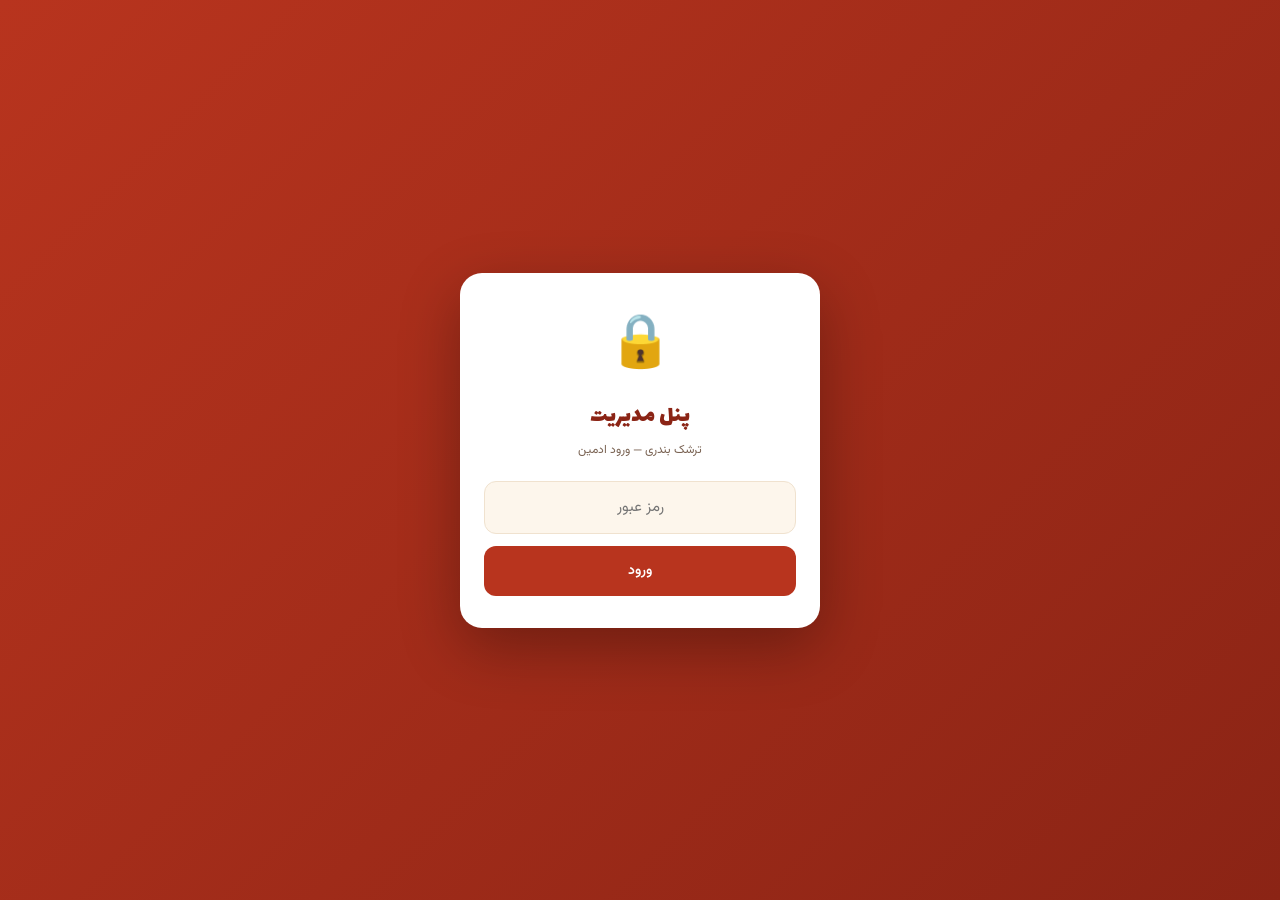
==== admin.html @ e51ca728 "Create admin.html" ====
<!DOCTYPE html>
<html lang="fa" dir="rtl">
<head>
<meta charset="UTF-8">
<meta name="viewport" content="width=device-width,initial-scale=1,viewport-fit=cover">
<meta name="theme-color" content="#b8341e">
<title>پنل مدیریت — ترشک بندری</title>
<link rel="icon" href="icon.svg" type="image/svg+xml">
<link rel="preconnect" href="https://fonts.googleapis.com">
<link rel="preconnect" href="https://fonts.gstatic.com" crossorigin>
<link href="https://fonts.googleapis.com/css2?family=Vazirmatn:wght@300;400;500;600;700;800&family=Lalezar&display=swap" rel="stylesheet">
<style>
*{margin:0;padding:0;box-sizing:border-box;-webkit-tap-highlight-color:transparent}
:root{
  --bg:#fdf6ec;--card:#fff;--primary:#b8341e;--primary-dark:#8b2415;
  --mustard:#e8a33d;--text:#2c1810;--soft:#7a6353;--border:#f0e2cf;
  --success:#4a7c59;--danger:#dc2626;--radius:16px;
}
body{font-family:'Vazirmatn',system-ui,sans-serif;background:var(--bg);color:var(--text);min-height:100dvh;padding-bottom:40px;padding-top:env(safe-area-inset-top);background-image:radial-gradient(circle at 20% 10%,rgba(232,163,61,.08),transparent 40%),radial-gradient(circle at 80% 80%,rgba(184,52,30,.06),transparent 45%)}

/* قفل */
#gate{position:fixed;inset:0;z-index:999;display:flex;align-items:center;justify-content:center;background:linear-gradient(135deg,#b8341e,#8b2415);padding:24px}
.gate-box{background:var(--card);padding:32px 24px;border-radius:22px;width:100%;max-width:360px;text-align:center;box-shadow:0 20px 60px rgba(0,0,0,.3)}
.gate-box .lock{font-size:52px;margin-bottom:12px}
.gate-box h1{font-family:'Lalezar',sans-serif;font-size:24px;color:var(--primary-dark);margin-bottom:6px;font-weight:400}
.gate-box p{font-size:12px;color:var(--soft);margin-bottom:22px}
.gate-box input{width:100%;padding:14px 16px;border:1.5px solid var(--border);border-radius:12px;font-family:inherit;font-size:15px;text-align:center;background:var(--bg);margin-bottom:12px;outline:none}
.gate-box input:focus{border-color:var(--primary)}
.gate-box button{width:100%;padding:14px;background:var(--primary);color:#fff;border:none;border-radius:12px;font-family:inherit;font-size:14px;font-weight:600;cursor:pointer}
.gate-box .err{color:var(--danger);font-size:12px;margin-top:10px;display:none}
.gate-box .err.show{display:block}

/* پنل */
#admin{display:none;max-width:640px;margin:0 auto;padding:16px}
#admin.show{display:block}

.admin-header{display:flex;align-items:center;gap:12px;padding:16px;background:var(--card);border-radius:var(--radius);border:1px solid var(--border);margin-bottom:16px;box-shadow:0 4px 16px rgba(184,52,30,.06)}
.admin-header .logo-icon{width:46px;height:46px;border-radius:13px;display:grid;place-items:center;font-size:24px;background:linear-gradient(135deg,#d44a30,#8b2415);flex-shrink:0}
.admin-header h2{font-family:'Lalezar',sans-serif;font-size:19px;font-weight:400;color:var(--primary-dark);flex:1}
.admin-header .count{font-size:11.5px;color:var(--soft);background:var(--bg);padding:4px 10px;border-radius:99px}

.tabs{display:flex;gap:6px;background:var(--card);padding:5px;border-radius:14px;border:1px solid var(--border);margin-bottom:16px}
.tab-btn{flex:1;padding:10px;background:transparent;border:none;border-radius:10px;font-family:inherit;font-size:13px;font-weight:500;color:var(--soft);cursor:pointer;transition:all .2s}
.tab-btn.active{background:var(--primary);color:#fff;box-shadow:0 4px 12px -2px rgba(184,52,30,.4)}

.tab{display:none}
.tab.active{display:block}

.section{background:var(--card);border:1px solid var(--border);border-radius:var(--radius);padding:18px 16px;margin-bottom:14px;box-shadow:0 4px 16px rgba(184,52,30,.04)}
.section h3{font-family:'Lalezar',sans-serif;font-size:16px;font-weight:400;color:var(--primary-dark);margin-bottom:14px;padding-bottom:10px;border-bottom:1px dashed var(--border);display:flex;align-items:center;gap:8px}

.field{margin-bottom:14px}
.field label{display:block;font-size:12.5px;font-weight:500;color:var(--text);margin-bottom:6px}
.field label .hint{font-size:10.5px;color:var(--soft);font-weight:400;margin-right:4px}
.field input,.field select,.field textarea{width:100%;padding:12px 14px;border:1.5px solid var(--border);border-radius:12px;font-family:inherit;font-size:14px;background:var(--bg);color:var(--text);outline:none;transition:border .2s}
.field input:focus,.field select:focus,.field textarea:focus{border-color:var(--primary);background:#fff}
.field textarea{min-height:80px;resize:vertical;line-height:1.7}
.field .row{display:grid;grid-template-columns:1fr 1fr;gap:10px}
.field .color-row{display:flex;gap:8px;flex-wrap:wrap}
.color-dot{width:38px;height:38px;border-radius:50%;cursor:pointer;border:3px solid transparent;transition:transform .2s;position:relative}
.color-dot:active{transform:scale(.9)}
.color-dot.active{border-color:var(--primary-dark);box-shadow:0 0 0 3px var(--bg),0 0 0 5px var(--primary)}
.emoji-row{display:flex;gap:6px;flex-wrap:wrap}
.emoji-btn{width:42px;height:42px;border-radius:12px;background:var(--bg);border:1.5px solid var(--border);cursor:pointer;font-size:20px;display:grid;place-items:center;transition:all .2s}
.emoji-btn.active{background:var(--primary);border-color:var(--primary);transform:scale(1.05)}
.check-row{display:flex;align-items:center;gap:10px;padding:10px 0}
.check-row input[type=checkbox]{width:20px;height:20px;accent-color:var(--primary);cursor:pointer}
.check-row label{font-size:13px;color:var(--text);cursor:pointer;font-weight:500}

.actions{display:flex;gap:8px;margin-top:6px}
.btn{flex:1;padding:13px;border:none;border-radius:12px;font-family:inherit;font-size:13.5px;font-weight:600;cursor:pointer;transition:transform .15s;display:flex;align-items:center;justify-content:center;gap:6px}
.btn:active{transform:scale(.97)}
.btn-primary{background:var(--primary);color:#fff;box-shadow:0 6px 16px -4px rgba(184,52,30,.5)}
.btn-ghost{background:var(--bg);color:var(--text);border:1.5px solid var(--border)}
.btn-danger{background:#fee2e2;color:var(--danger)}
.btn-success{background:var(--success);color:#fff;box-shadow:0 6px 16px -4px rgba(74,124,89,.5)}

/* پیش‌نمایش */
.preview-card{background:var(--card);border:1px solid var(--border);border-radius:16px;overflow:hidden;max-width:200px;box-shadow:0 4px 16px rgba(184,52,30,.06)}
.preview-img{aspect-ratio:1/1;display:grid;place-items:center;font-size:56px;position:relative}
.preview-body{padding:12px}
.preview-name{font-size:13px;font-weight:600;margin-bottom:3px;white-space:nowrap;overflow:hidden;text-overflow:ellipsis}
.preview-unit{font-size:10.5px;color:var(--soft);margin-bottom:8px}
.preview-price{font-size:14px;font-weight:700;color:var(--primary-dark)}
.preview-old{font-size:10.5px;color:var(--soft);text-decoration:line-through;margin-right:6px}
.preview-badge{position:absolute;top:8px;right:8px;padding:3px 8px;border-radius:99px;font-size:9.5px;font-weight:700;background:var(--mustard);color:var(--primary-dark)}

/* لیست محصولات */
.product-item{display:flex;align-items:center;gap:10px;padding:12px;background:var(--bg);border-radius:14px;margin-bottom:8px;border:1px solid var(--border)}
.product-item .pimg{width:46px;height:46px;border-radius:11px;display:grid;place-items:center;font-size:22px;flex-shrink:0}
.product-item .pinfo{flex:1;min-width:0}
.product-item .pname{font-size:13px;font-weight:600;margin-bottom:2px;white-space:nowrap;overflow:hidden;text-overflow:ellipsis}
.product-item .pprice{font-size:11px;color:var(--soft)}
.product-item .pactions{display:flex;gap:4px;flex-shrink:0}
.pbtn{width:32px;height:32px;border-radius:9px;background:var(--card);border:1px solid var(--border);cursor:pointer;display:grid;place-items:center;color:var(--soft);font-size:14px;transition:all .2s}
.pbtn:active{transform:scale(.9)}
.pbtn.edit:hover{color:var(--primary);border-color:var(--primary)}
.pbtn.del:hover{color:var(--danger);border-color:var(--danger)}

.empty-list{text-align:center;padding:40px 20px;color:var(--soft);font-size:13px}

/* کد نهایی */
.code-output{background:#1e1e2e;color:#a6e3a1;padding:16px;border-radius:14px;font-family:monospace;font-size:11px;line-height:1.6;direction:ltr;text-align:left;overflow-x:auto;white-space:pre;max-height:400px;overflow-y:auto;margin-bottom:12px;-webkit-user-select:text;user-select:text}

/* توست */
.toast{position:fixed;bottom:24px;left:50%;transform:translate(-50%,20px);opacity:0;pointer-events:none;background:var(--primary-dark);color:#fff;padding:12px 22px;border-radius:99px;font-size:13px;box-shadow:0 12px 30px rgba(0,0,0,.25);z-index:1000;transition:all .3s;white-space:nowrap}
.toast.show{opacity:1;transform:translate(-50%,0)}

.instructions{background:#fffbeb;border:1px solid #fde68a;border-radius:12px;padding:14px;margin-bottom:14px}
.instructions h4{font-size:13px;color:#92400e;margin-bottom:8px;font-weight:600}
.instructions ol{font-size:12.5px;color:#78350f;line-height:1.9;padding-right:18px}
.instructions code{background:#fef3c7;padding:2px 6px;border-radius:4px;font-family:monospace;font-size:11.5px;direction:ltr;display:inline-block}
</style>
</head>
<body>

<!-- قفل -->
<div id="gate">
  <div class="gate-box">
    <div class="lock">🔒</div>
    <h1>پنل مدیریت</h1>
    <p>ترشک بندری — ورود ادمین</p>
    <input type="password" id="pw" placeholder="رمز عبور" autocomplete="off">
    <button id="loginBtn">ورود</button>
    <div class="err" id="err">رمز اشتباهه</div>
  </div>
</div>

<!-- پنل -->
<div id="admin">
  <div class="admin-header">
    <div class="logo-icon">🌶️</div>
    <h2>پنل مدیریت</h2>
    <span class="count" id="countLabel">۰ محصول</span>
  </div>

  <div class="tabs">
    <button class="tab-btn active" data-tab="add" id="tabAddBtn">➕ افزودن/ویرایش</button>
    <button class="tab-btn" data-tab="list" id="tabListBtn">📋 لیست محصولات</button>
    <button class="tab-btn" data-tab="export" id="tabExportBtn">💾 دریافت کد</button>
  </div>

  <!-- تب افزودن -->
  <div class="tab active" id="tab-add">
    <div class="section">
      <h3 id="formTitle">🌶️ محصول جدید</h3>

      <div class="field">
        <label>نام محصول *</label>
        <input type="text" id="f_name" placeholder="مثلاً: ترشی بندری">
      </div>

      <div class="field">
        <label>دسته‌بندی *</label>
        <select id="f_category">
          <option value="torshi">🌶️ ترشی</option>
          <option value="khyarshoor">🥒 خیارشور</option>
          <option value="lavashak">🍑 لواشک</option>
        </select>
      </div>

      <div class="field">
        <label>واحد / بسته‌بندی</label>
        <input type="text" id="f_unit" placeholder="مثلاً: ظرف ۵۰۰ گرمی">
      </div>

      <div class="field">
        <label>قیمت (تومان) *</label>
        <input type="number" id="f_price" placeholder="45000" inputmode="numeric">
      </div>

      <div class="field">
        <label>قیمت قبل از تخفیف <span class="hint">(اختیاری)</span></label>
        <input type="number" id="f_oldPrice" placeholder="60000" inputmode="numeric">
      </div>

      <div class="field">
        <label>ایموجی محصول</label>
        <div class="emoji-row" id="emojiRow"></div>
      </div>

      <div class="field">
        <label>رنگ پس‌زمینه</label>
        <div class="color-row" id="colorRow"></div>
      </div>

      <div class="field">
        <label>توضیحات</label>
        <textarea id="f_description" placeholder="توضیح کوتاه درباره محصول..."></textarea>
      </div>

      <div class="field">
        <label>مواد اولیه</label>
        <input type="text" id="f_ingredients" placeholder="مثلاً: سیر، فلفل، ادویه بندری">
      </div>

      <div class="check-row">
        <input type="checkbox" id="f_featured">
        <label for="f_featured">⭐ پیشنهاد ویژه (نمایش بج)</label>
      </div>

      <div class="check-row">
        <input type="checkbox" id="f_inStock" checked>
        <label for="f_inStock">✅ موجود در انبار</label>
      </div>

      <div class="field">
        <label>پیش‌نمایش کارت</label>
        <div class="preview-card" id="previewCard"></div>
      </div>

      <div class="actions">
        <button class="btn btn-ghost" id="resetFormBtn">🔄 پاک کردن فرم</button>
        <button class="btn btn-primary" id="saveBtn">💾 ذخیره محصول</button>
      </div>
    </div>
  </div>

  <!-- تب لیست -->
  <div class="tab" id="tab-list">
    <div class="section">
      <h3>📋 محصولات فعلی</h3>
      <div id="productList"></div>
    </div>
  </div>

  <!-- تب خروجی -->
  <div class="tab" id="tab-export">
    <div class="section">
      <h3>💾 دریافت کد نهایی</h3>

      <div class="instructions">
        <h4>📖 چطور کد رو توی گیت‌هاب بذارم؟</h4>
        <ol>
          <li>دکمه <strong>تولید کد</strong> رو بزن</li>
          <li>دکمه <strong>کپی</strong> رو بزن</li>
          <li>برو به گیت‌هاب → فایل <code>products.js</code></li>
          <li>روی آیکون <strong>مداد</strong> (Edit) بزن</li>
          <li>همه متن قبلی رو پاک کن</li>
          <li>متن کپی‌شده رو پیست کن</li>
          <li>پایین صفحه <strong>Commit changes</strong> بزن</li>
        </ol>
      </div>

      <div class="actions" style="margin-bottom:12px">
        <button class="btn btn-success" id="generateBtn">⚡ تولید کد</button>
        <button class="btn btn-primary" id="copyBtn" style="display:none">📋 کپی</button>
      </div>

      <div id="codeWrap" style="display:none">
        <div class="code-output" id="codeOutput"></div>
      </div>
    </div>
  </div>
</div>

<div class="toast" id="toast"></div>

<script>
/* ═══════════════════════════════════════════
   رمز عبور — اینجا عوض کن
   ═══════════════════════════════════════════ */
const ADMIN_PASSWORD = 'torshak1403';

/* ═══════════════════════════════════════════ */
const EMOJIS = ['🌶️','🥒','🍑','🍆','🧄','🥗','🟢','🔴','🫙','🍽️','🌰','🍒','🧅','🥕','🍋','🫐'];
const COLORS = ['#b8341e','#c0392b','#4a7c59','#7ba05b','#6b3a6b','#d4a574','#8b2415','#e8a33d','#6b8e23','#a0522d'];

let products = [];
let editingIndex = -1;
let selectedEmoji = '🌶️';
let selectedColor = '#b8341e';

const $ = id => document.getElementById(id);
const fa = n => n.toString().replace(/\d/g, d => '۰۱۲۳۴۵۶۷۸۹'[d]);
const formatPrice = n => fa(Number(n).toLocaleString('en-US'));

/* ═══ قفل ═══ */
$('loginBtn').addEventListener('click', tryLogin);
$('pw').addEventListener('keypress', e => { if (e.key === 'Enter') tryLogin(); });

function tryLogin(){
  if ($('pw').value === ADMIN_PASSWORD){
    $('gate').style.display = 'none';
    $('admin').classList.add('show');
    init();
  } else {
    $('err').classList.add('show');
    $('pw').value = '';
    setTimeout(() => $('err').classList.remove('show'), 2000);
  }
}

/* ═══ راه‌اندازی ═══ */
function init(){
  // لود محصولات از products.js
  if (typeof PRODUCTS !== 'undefined'){
    products = JSON.parse(JSON.stringify(PRODUCTS));
  }

  renderEmojis();
  renderColors();
  renderPreview();
  renderProductList();
  updateCount();
  bindEvents();
}

/* ═══ تب‌ها ═══ */
function bindEvents(){
  document.querySelectorAll('.tab-btn').forEach(btn => {
    btn.addEventListener('click', () => {
      document.querySelectorAll('.tab-btn').forEach(b => b.classList.remove('active'));
      document.querySelectorAll('.tab').forEach(t => t.classList.remove('active'));
      btn.classList.add('active');
      $('tab-' + btn.dataset.tab).classList.add('active');
    });
  });

  ['f_name','f_unit','f_price','f_oldPrice','f_description'].forEach(id => {
    $(id).addEventListener('input', renderPreview);
  });

  $('f_featured').addEventListener('change', renderPreview);
  $('f_inStock').addEventListener('change', renderPreview);

  $('saveBtn').addEventListener('click', saveProduct);
  $('resetFormBtn').addEventListener('click', resetForm);
  $('generateBtn').addEventListener('click', generateCode);
  $('copyBtn').addEventListener('click', copyCode);
}

/* ═══ ایموجی و رنگ ═══ */
function renderEmojis(){
  const row = $('emojiRow');
  row.innerHTML = '';
  EMOJIS.forEach(e => {
    const btn = document.createElement('button');
    btn.className = 'emoji-btn' + (e === selectedEmoji ? ' active' : '');
    btn.textContent = e;
    btn.addEventListener('click', () => {
      selectedEmoji = e;
      document.querySelectorAll('.emoji-btn').forEach(x => x.classList.remove('active'));
      btn.classList.add('active');
      renderPreview();
    });
    row.appendChild(btn);
  });
}

function renderColors(){
  const row = $('colorRow');
  row.innerHTML = '';
  COLORS.forEach(c => {
    const dot = document.createElement('div');
    dot.className = 'color-dot' + (c === selectedColor ? ' active' : '');
    dot.style.background = c;
    dot.addEventListener('click', () => {
      selectedColor = c;
      document.querySelectorAll('.color-dot').forEach(x => x.classList.remove('active'));
      dot.classList.add('active');
      renderPreview();
    });
    row.appendChild(dot);
  });
}

/* ═══ پیش‌نمایش ═══ */
function renderPreview(){
  const name = $('f_name').value || 'نام محصول';
  const unit = $('f_unit').value || 'واحد';
  const price = $('f_price').value || '0';
  const oldPrice = $('f_oldPrice').value;
  const featured = $('f_featured').checked;
  const inStock = $('f_inStock').checked;

  const hasDiscount = oldPrice && Number(oldPrice) > Number(price);

  $('previewCard').innerHTML = `
    <div class="preview-img" style="background:linear-gradient(135deg, ${selectedColor}22, ${selectedColor}44)">
      <span>${selectedEmoji}</span>
      ${featured ? '<span class="preview-badge">ویژه</span>' : ''}
      ${!inStock ? '<span class="preview-badge" style="background:#6b6b6b;color:#fff">ناموجود</span>' : ''}
    </div>
    <div class="preview-body">
      <div class="preview-name">${name}</div>
      <div class="preview-unit">${unit}</div>
      <div>
        ${hasDiscount ? `<span class="preview-old">${formatPrice(oldPrice)}</span>` : ''}
        <span class="preview-price">${formatPrice(price)} تومان</span>
      </div>
    </div>
  `;
}

/* ═══ ذخیره محصول ═══ */
function saveProduct(){
  const name = $('f_name').value.trim();
  const price = Number($('f_price').value);

  if (!name){ toast('❌ نام محصول رو وارد کن'); return; }
  if (!price || price <= 0){ toast('❌ قیمت رو وارد کن'); return; }

  const oldPriceVal = $('f_oldPrice').value ? Number($('f_oldPrice').value) : null;

  const product = {
    id: editingIndex >= 0 ? products[editingIndex].id : generateId(name),
    name: name,
    category: $('f_category').value,
    price: price,
    oldPrice: oldPriceVal && oldPriceVal > price ? oldPriceVal : null,
    unit: $('f_unit').value.trim() || '—',
    emoji: selectedEmoji,
    color: selectedColor,
    description: $('f_description').value.trim() || '',
    ingredients: $('f_ingredients').value.trim() || '',
    featured: $('f_featured').checked,
    inStock: $('f_inStock').checked
  };

  if (editingIndex >= 0){
    products[editingIndex] = product;
    toast('✅ محصول ویرایش شد');
    editingIndex = -1;
    $('formTitle').textContent = '🌶️ محصول جدید';
  } else {
    products.push(product);
    toast('✅ محصول اضافه شد');
  }

  resetForm();
  renderProductList();
  updateCount();

  // سوییچ به تب لیست
  setTimeout(() => $('tabListBtn').click(), 400);
}

function generateId(name){
  return 'p_' + name.toLowerCase()
    .replace(/[^a-z0-9آ-ی]/g, '_')
    .replace(/_+/g, '_')
    .substring(0, 20) + '_' + Math.random().toString(36).substring(2, 6);
}

/* ═══ پاک کردن فرم ═══ */
function resetForm(){
  $('f_name').value = '';
  $('f_unit').value = '';
  $('f_price').value = '';
  $('f_oldPrice').value = '';
  $('f_description').value = '';
  $('f_ingredients').value = '';
  $('f_featured').checked = false;
  $('f_inStock').checked = true;
  $('f_category').selectedIndex = 0;
  selectedEmoji = '🌶️';
  selectedColor = '#b8341e';
  renderEmojis();
  renderColors();
  editingIndex = -1;
  $('formTitle').textContent = '🌶️ محصول جدید';
  renderPreview();
}

/* ═══ لیست محصولات ═══ */
function renderProductList(){
  const wrap = $('productList');

  if (!products.length){
    wrap.innerHTML = '<div class="empty-list">هنوز محصولی اضافه نکردی 🌶️</div>';
    return;
  }

  wrap.innerHTML = '';
  products.forEach((p, i) => {
    const item = document.createElement('div');
    item.className = 'product-item';
    item.innerHTML = `
      <div class="pimg" style="background:linear-gradient(135deg,${p.color}22,${p.color}44)">${p.emoji || '🫙'}</div>
      <div class="pinfo">
        <div class="pname">${p.name}</div>
        <div class="pprice">${formatPrice(p.price)} تومان ${!p.inStock ? '• ناموجود' : ''}</div>
      </div>
      <div class="pactions">
        <button class="pbtn" data-act="up" ${i === 0 ? 'disabled style="opacity:.3"' : ''}>↑</button>
        <button class="pbtn" data-act="down" ${i === products.length - 1 ? 'disabled style="opacity:.3"' : ''}>↓</button>
        <button class="pbtn edit" data-act="edit">✏️</button>
        <button class="pbtn del" data-act="del">🗑️</button>
      </div>
    `;

    item.querySelector('[data-act="up"]').addEventListener('click', () => {
      if (i > 0){
        [products[i-1], products[i]] = [products[i], products[i-1]];
        renderProductList();
      }
    });
    item.querySelector('[data-act="down"]').addEventListener('click', () => {
      if (i < products.length - 1){
        [products[i], products[i+1]] = [products[i+1], products[i]];
        renderProductList();
      }
    });
    item.querySelector('[data-act="edit"]').addEventListener('click', () => editProduct(i));
    item.querySelector('[data-act="del"]').addEventListener('click', () => {
      if (confirm(`«${p.name}» حذف بشه؟`)){
        products.splice(i, 1);
        renderProductList();
        updateCount();
        toast('🗑️ حذف شد');
      }
    });

    wrap.appendChild(item);
  });
}

/* ═══ ویرایش ═══ */
function editProduct(i){
  const p = products[i];
  editingIndex = i;

  $('f_name').value = p.name;
  $('f_category').value = p.category;
  $('f_unit').value = p.unit || '';
  $('f_price').value = p.price;
  $('f_oldPrice').value = p.oldPrice || '';
  $('f_description').value = p.description || '';
  $('f_ingredients').value = p.ingredients || '';
  $('f_featured').checked = p.featured || false;
  $('f_inStock').checked = p.inStock !== false;

  selectedEmoji = p.emoji || '🌶️';
  selectedColor = p.color || '#b8341e';
  renderEmojis();
  renderColors();
  renderPreview();

  $('formTitle').textContent = '✏️ ویرایش: ' + p.name;
  $('tabAddBtn').click();
  window.scrollTo({top: 0, behavior: 'smooth'});
}

/* ═══ تعداد ═══ */
function updateCount(){
  $('countLabel').textContent = fa(products.length) + ' محصول';
}

/* ═══ تولید کد ═══ */
function generateCode(){
  let code = '';
  code += '/* ═══════════════════════════════════════════\n';
  code += '   اطلاعات فروشگاه\n';
  code += '   ═══════════════════════════════════════════ */\n\n';
  code += 'const SHOP = {\n';
  code += `  name: '${SHOP.name}',\n`;
  code += `  tagline: '${SHOP.tagline}',\n`;
  code += `  whatsapp: '${SHOP.whatsapp}',\n`;
  code += `  instagram: '${SHOP.instagram}',\n`;
  code += `  address: '${SHOP.address}',\n`;
  code += '};\n\n';

  code += 'const CATEGORIES = [\n';
  CATEGORIES.forEach(c => {
    code += `  { id: '${c.id}', name: '${c.name}', emoji: '${c.emoji}' },\n`;
  });
  code += '];\n\n';

  code += 'const PRODUCTS = [\n';
  products.forEach(p => {
    code += '  {\n';
    code += `    id: '${p.id}',\n`;
    code += `    name: '${p.name}',\n`;
    code += `    category: '${p.category}',\n`;
    code += `    price: ${p.price},\n`;
    if (p.oldPrice) code += `    oldPrice: ${p.oldPrice},\n`;
    code += `    unit: '${p.unit}',\n`;
    code += `    emoji: '${p.emoji}',\n`;
    code += `    color: '${p.color}',\n`;
    code += `    description: '${p.description.replace(/'/g, "\\'")}',\n`;
    code += `    ingredients: '${p.ingredients.replace(/'/g, "\\'")}',\n`;
    code += `    featured: ${p.featured},\n`;
    code += `    inStock: ${p.inStock},\n`;
    code += '  },\n';
  });
  code += '];\n';

  $('codeOutput').textContent = code;
  $('codeWrap').style.display = 'block';
  $('copyBtn').style.display = 'flex';
  toast('✅ کد آماده شد');
}

/* ═══ کپی ═══ */
function copyCode(){
  const text = $('codeOutput').textContent;
  navigator.clipboard.writeText(text).then(() => {
    toast('📋 کپی شد!');
  }).catch(() => {
    // فالبک: انتخاب متن
    const range = document.createRange();
    range.selectNode($('codeOutput'));
    window.getSelection().removeAllRanges();
    window.getSelection().addRange(range);
    toast('متن انتخاب شد — Ctrl+C بزن');
  });
}

/* ═══ توست ═══ */
let toastTimer;
function toast(text){
  const t = $('toast');
  t.textContent = text;
  t.classList.remove('show');
  requestAnimationFrame(() => {
    requestAnimationFrame(() => {
      t.classList.add('show');
      clearTimeout(toastTimer);
      toastTimer = setTimeout(() => t.classList.remove('show'), 2200);
    });
  });
}
</script>
<script src="products.js"></script>
</body>
</html>
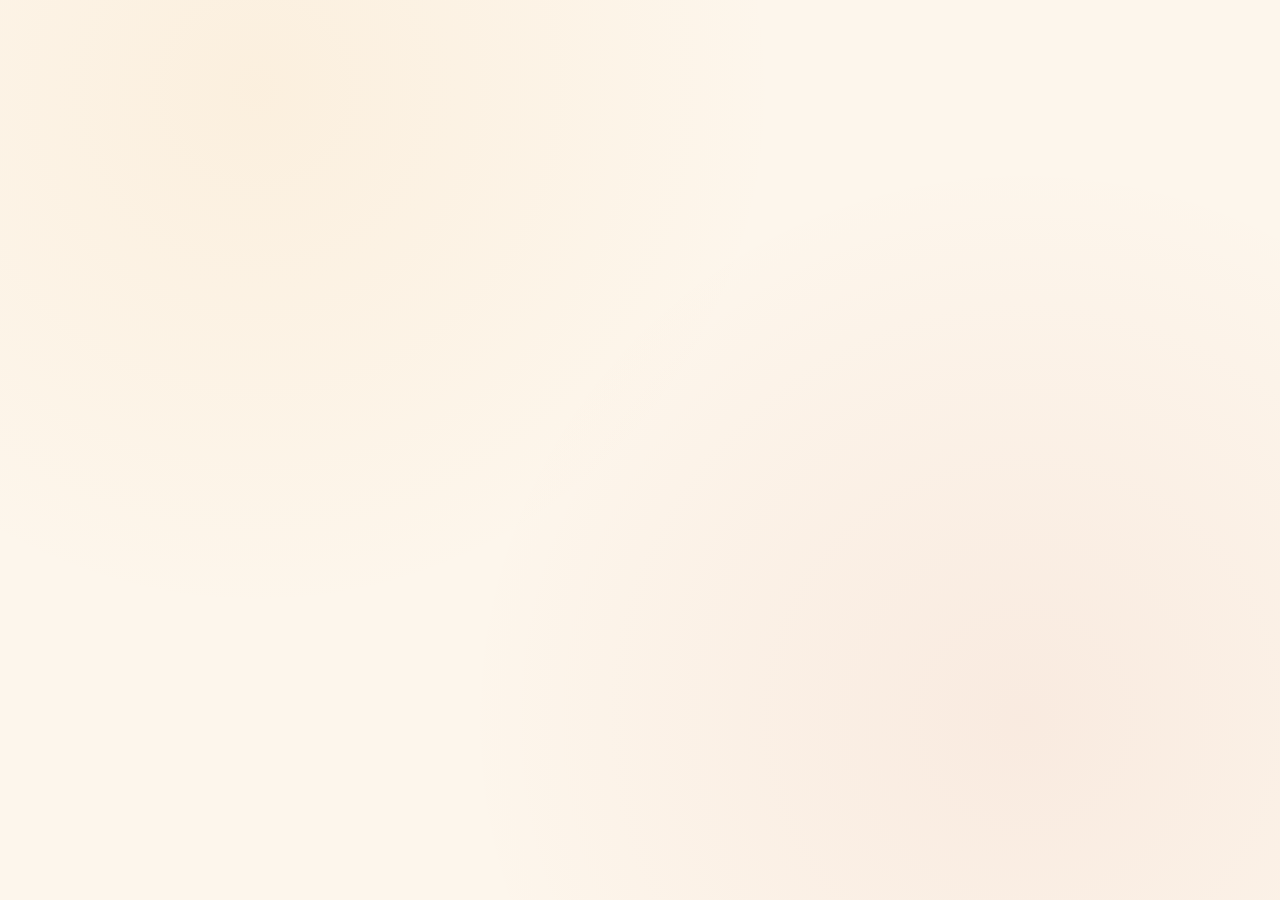
==== commit b05accc1: "Update admin.html" ====
--- a/admin.html
+++ b/admin.html
@@ -3,6 +3,7 @@
 <head>
 <meta charset="UTF-8">
 <meta name="viewport" content="width=device-width,initial-scale=1,viewport-fit=cover">
+<meta name="robots" content="noindex,nofollow">
 <meta name="theme-color" content="#b8341e">
 <title>پنل مدیریت — ترشک بندری</title>
 <link rel="icon" href="icon.svg" type="image/svg+xml">
@@ -14,614 +15,18 @@
 :root{
   --bg:#fdf6ec;--card:#fff;--primary:#b8341e;--primary-dark:#8b2415;
   --mustard:#e8a33d;--text:#2c1810;--soft:#7a6353;--border:#f0e2cf;
-  --success:#4a7c59;--danger:#dc2626;--radius:16px;
+  --success:#4a7c59;--danger:#dc2626;
 }
 body{font-family:'Vazirmatn',system-ui,sans-serif;background:var(--bg);color:var(--text);min-height:100dvh;padding-bottom:40px;padding-top:env(safe-area-inset-top);background-image:radial-gradient(circle at 20% 10%,rgba(232,163,61,.08),transparent 40%),radial-gradient(circle at 80% 80%,rgba(184,52,30,.06),transparent 45%)}
 
-/* قفل */
-#gate{position:fixed;inset:0;z-index:999;display:flex;align-items:center;justify-content:center;background:linear-gradient(135deg,#b8341e,#8b2415);padding:24px}
-.gate-box{background:var(--card);padding:32px 24px;border-radius:22px;width:100%;max-width:360px;text-align:center;box-shadow:0 20px 60px rgba(0,0,0,.3)}
-.gate-box .lock{font-size:52px;margin-bottom:12px}
+/* اتصال */
+#gate{position:fixed;inset:0;z-index:999;display:flex;align-items:center;justify-content:center;background:linear-gradient(135deg,#b8341e,#8b2415);padding:24px;overflow-y:auto}
+.gate-box{background:var(--card);padding:28px 22px;border-radius:22px;width:100%;max-width:380px;text-align:center;box-shadow:0 20px 60px rgba(0,0,0,.3);margin:auto}
+.gate-box .lock{font-size:46px;margin-bottom:8px}
 .gate-box h1{font-family:'Lalezar',sans-serif;font-size:24px;color:var(--primary-dark);margin-bottom:6px;font-weight:400}
-.gate-box p{font-size:12px;color:var(--soft);margin-bottom:22px}
-.gate-box input{width:100%;padding:14px 16px;border:1.5px solid var(--border);border-radius:12px;font-family:inherit;font-size:15px;text-align:center;background:var(--bg);margin-bottom:12px;outline:none}
+.gate-box p{font-size:12px;color:var(--soft);margin-bottom:18px;line-height:1.8}
+.gate-box .field{text-align:right;margin-bottom:12px}
+.gate-box .field label{display:block;font-size:12px;font-weight:500;margin-bottom:5px}
+.gate-box input[type=text],.gate-box input[type=password]{width:100%;padding:13px 14px;border:1.5px solid var(--border);border-radius:12px;font-family:inherit;font-size:14px;background:var(--bg);outline:none}
+.gate-box input[dir=ltr]{text-align:left}
 .gate-box input:focus{border-color:var(--primary)}
-.gate-box button{width:100%;padding:14px;background:var(--primary);color:#fff;border:none;border-radius:12px;font-family:inherit;font-size:14px;font-weight:600;cursor:pointer}
-.gate-box .err{color:var(--danger);font-size:12px;margin-top:10px;display:none}
-.gate-box .err.show{display:block}
-
-/* پنل */
-#admin{display:none;max-width:640px;margin:0 auto;padding:16px}
-#admin.show{display:block}
-
-.admin-header{display:flex;align-items:center;gap:12px;padding:16px;background:var(--card);border-radius:var(--radius);border:1px solid var(--border);margin-bottom:16px;box-shadow:0 4px 16px rgba(184,52,30,.06)}
-.admin-header .logo-icon{width:46px;height:46px;border-radius:13px;display:grid;place-items:center;font-size:24px;background:linear-gradient(135deg,#d44a30,#8b2415);flex-shrink:0}
-.admin-header h2{font-family:'Lalezar',sans-serif;font-size:19px;font-weight:400;color:var(--primary-dark);flex:1}
-.admin-header .count{font-size:11.5px;color:var(--soft);background:var(--bg);padding:4px 10px;border-radius:99px}
-
-.tabs{display:flex;gap:6px;background:var(--card);padding:5px;border-radius:14px;border:1px solid var(--border);margin-bottom:16px}
-.tab-btn{flex:1;padding:10px;background:transparent;border:none;border-radius:10px;font-family:inherit;font-size:13px;font-weight:500;color:var(--soft);cursor:pointer;transition:all .2s}
-.tab-btn.active{background:var(--primary);color:#fff;box-shadow:0 4px 12px -2px rgba(184,52,30,.4)}
-
-.tab{display:none}
-.tab.active{display:block}
-
-.section{background:var(--card);border:1px solid var(--border);border-radius:var(--radius);padding:18px 16px;margin-bottom:14px;box-shadow:0 4px 16px rgba(184,52,30,.04)}
-.section h3{font-family:'Lalezar',sans-serif;font-size:16px;font-weight:400;color:var(--primary-dark);margin-bottom:14px;padding-bottom:10px;border-bottom:1px dashed var(--border);display:flex;align-items:center;gap:8px}
-
-.field{margin-bottom:14px}
-.field label{display:block;font-size:12.5px;font-weight:500;color:var(--text);margin-bottom:6px}
-.field label .hint{font-size:10.5px;color:var(--soft);font-weight:400;margin-right:4px}
-.field input,.field select,.field textarea{width:100%;padding:12px 14px;border:1.5px solid var(--border);border-radius:12px;font-family:inherit;font-size:14px;background:var(--bg);color:var(--text);outline:none;transition:border .2s}
-.field input:focus,.field select:focus,.field textarea:focus{border-color:var(--primary);background:#fff}
-.field textarea{min-height:80px;resize:vertical;line-height:1.7}
-.field .row{display:grid;grid-template-columns:1fr 1fr;gap:10px}
-.field .color-row{display:flex;gap:8px;flex-wrap:wrap}
-.color-dot{width:38px;height:38px;border-radius:50%;cursor:pointer;border:3px solid transparent;transition:transform .2s;position:relative}
-.color-dot:active{transform:scale(.9)}
-.color-dot.active{border-color:var(--primary-dark);box-shadow:0 0 0 3px var(--bg),0 0 0 5px var(--primary)}
-.emoji-row{display:flex;gap:6px;flex-wrap:wrap}
-.emoji-btn{width:42px;height:42px;border-radius:12px;background:var(--bg);border:1.5px solid var(--border);cursor:pointer;font-size:20px;display:grid;place-items:center;transition:all .2s}
-.emoji-btn.active{background:var(--primary);border-color:var(--primary);transform:scale(1.05)}
-.check-row{display:flex;align-items:center;gap:10px;padding:10px 0}
-.check-row input[type=checkbox]{width:20px;height:20px;accent-color:var(--primary);cursor:pointer}
-.check-row label{font-size:13px;color:var(--text);cursor:pointer;font-weight:500}
-
-.actions{display:flex;gap:8px;margin-top:6px}
-.btn{flex:1;padding:13px;border:none;border-radius:12px;font-family:inherit;font-size:13.5px;font-weight:600;cursor:pointer;transition:transform .15s;display:flex;align-items:center;justify-content:center;gap:6px}
-.btn:active{transform:scale(.97)}
-.btn-primary{background:var(--primary);color:#fff;box-shadow:0 6px 16px -4px rgba(184,52,30,.5)}
-.btn-ghost{background:var(--bg);color:var(--text);border:1.5px solid var(--border)}
-.btn-danger{background:#fee2e2;color:var(--danger)}
-.btn-success{background:var(--success);color:#fff;box-shadow:0 6px 16px -4px rgba(74,124,89,.5)}
-
-/* پیش‌نمایش */
-.preview-card{background:var(--card);border:1px solid var(--border);border-radius:16px;overflow:hidden;max-width:200px;box-shadow:0 4px 16px rgba(184,52,30,.06)}
-.preview-img{aspect-ratio:1/1;display:grid;place-items:center;font-size:56px;position:relative}
-.preview-body{padding:12px}
-.preview-name{font-size:13px;font-weight:600;margin-bottom:3px;white-space:nowrap;overflow:hidden;text-overflow:ellipsis}
-.preview-unit{font-size:10.5px;color:var(--soft);margin-bottom:8px}
-.preview-price{font-size:14px;font-weight:700;color:var(--primary-dark)}
-.preview-old{font-size:10.5px;color:var(--soft);text-decoration:line-through;margin-right:6px}
-.preview-badge{position:absolute;top:8px;right:8px;padding:3px 8px;border-radius:99px;font-size:9.5px;font-weight:700;background:var(--mustard);color:var(--primary-dark)}
-
-/* لیست محصولات */
-.product-item{display:flex;align-items:center;gap:10px;padding:12px;background:var(--bg);border-radius:14px;margin-bottom:8px;border:1px solid var(--border)}
-.product-item .pimg{width:46px;height:46px;border-radius:11px;display:grid;place-items:center;font-size:22px;flex-shrink:0}
-.product-item .pinfo{flex:1;min-width:0}
-.product-item .pname{font-size:13px;font-weight:600;margin-bottom:2px;white-space:nowrap;overflow:hidden;text-overflow:ellipsis}
-.product-item .pprice{font-size:11px;color:var(--soft)}
-.product-item .pactions{display:flex;gap:4px;flex-shrink:0}
-.pbtn{width:32px;height:32px;border-radius:9px;background:var(--card);border:1px solid var(--border);cursor:pointer;display:grid;place-items:center;color:var(--soft);font-size:14px;transition:all .2s}
-.pbtn:active{transform:scale(.9)}
-.pbtn.edit:hover{color:var(--primary);border-color:var(--primary)}
-.pbtn.del:hover{color:var(--danger);border-color:var(--danger)}
-
-.empty-list{text-align:center;padding:40px 20px;color:var(--soft);font-size:13px}
-
-/* کد نهایی */
-.code-output{background:#1e1e2e;color:#a6e3a1;padding:16px;border-radius:14px;font-family:monospace;font-size:11px;line-height:1.6;direction:ltr;text-align:left;overflow-x:auto;white-space:pre;max-height:400px;overflow-y:auto;margin-bottom:12px;-webkit-user-select:text;user-select:text}
-
-/* توست */
-.toast{position:fixed;bottom:24px;left:50%;transform:translate(-50%,20px);opacity:0;pointer-events:none;background:var(--primary-dark);color:#fff;padding:12px 22px;border-radius:99px;font-size:13px;box-shadow:0 12px 30px rgba(0,0,0,.25);z-index:1000;transition:all .3s;white-space:nowrap}
-.toast.show{opacity:1;transform:translate(-50%,0)}
-
-.instructions{background:#fffbeb;border:1px solid #fde68a;border-radius:12px;padding:14px;margin-bottom:14px}
-.instructions h4{font-size:13px;color:#92400e;margin-bottom:8px;font-weight:600}
-.instructions ol{font-size:12.5px;color:#78350f;line-height:1.9;padding-right:18px}
-.instructions code{background:#fef3c7;padding:2px 6px;border-radius:4px;font-family:monospace;font-size:11.5px;direction:ltr;display:inline-block}
-</style>
-</head>
-<body>
-
-<!-- قفل -->
-<div id="gate">
-  <div class="gate-box">
-    <div class="lock">🔒</div>
-    <h1>پنل مدیریت</h1>
-    <p>ترشک بندری — ورود ادمین</p>
-    <input type="password" id="pw" placeholder="رمز عبور" autocomplete="off">
-    <button id="loginBtn">ورود</button>
-    <div class="err" id="err">رمز اشتباهه</div>
-  </div>
-</div>
-
-<!-- پنل -->
-<div id="admin">
-  <div class="admin-header">
-    <div class="logo-icon">🌶️</div>
-    <h2>پنل مدیریت</h2>
-    <span class="count" id="countLabel">۰ محصول</span>
-  </div>
-
-  <div class="tabs">
-    <button class="tab-btn active" data-tab="add" id="tabAddBtn">➕ افزودن/ویرایش</button>
-    <button class="tab-btn" data-tab="list" id="tabListBtn">📋 لیست محصولات</button>
-    <button class="tab-btn" data-tab="export" id="tabExportBtn">💾 دریافت کد</button>
-  </div>
-
-  <!-- تب افزودن -->
-  <div class="tab active" id="tab-add">
-    <div class="section">
-      <h3 id="formTitle">🌶️ محصول جدید</h3>
-
-      <div class="field">
-        <label>نام محصول *</label>
-        <input type="text" id="f_name" placeholder="مثلاً: ترشی بندری">
-      </div>
-
-      <div class="field">
-        <label>دسته‌بندی *</label>
-        <select id="f_category">
-          <option value="torshi">🌶️ ترشی</option>
-          <option value="khyarshoor">🥒 خیارشور</option>
-          <option value="lavashak">🍑 لواشک</option>
-        </select>
-      </div>
-
-      <div class="field">
-        <label>واحد / بسته‌بندی</label>
-        <input type="text" id="f_unit" placeholder="مثلاً: ظرف ۵۰۰ گرمی">
-      </div>
-
-      <div class="field">
-        <label>قیمت (تومان) *</label>
-        <input type="number" id="f_price" placeholder="45000" inputmode="numeric">
-      </div>
-
-      <div class="field">
-        <label>قیمت قبل از تخفیف <span class="hint">(اختیاری)</span></label>
-        <input type="number" id="f_oldPrice" placeholder="60000" inputmode="numeric">
-      </div>
-
-      <div class="field">
-        <label>ایموجی محصول</label>
-        <div class="emoji-row" id="emojiRow"></div>
-      </div>
-
-      <div class="field">
-        <label>رنگ پس‌زمینه</label>
-        <div class="color-row" id="colorRow"></div>
-      </div>
-
-      <div class="field">
-        <label>توضیحات</label>
-        <textarea id="f_description" placeholder="توضیح کوتاه درباره محصول..."></textarea>
-      </div>
-
-      <div class="field">
-        <label>مواد اولیه</label>
-        <input type="text" id="f_ingredients" placeholder="مثلاً: سیر، فلفل، ادویه بندری">
-      </div>
-
-      <div class="check-row">
-        <input type="checkbox" id="f_featured">
-        <label for="f_featured">⭐ پیشنهاد ویژه (نمایش بج)</label>
-      </div>
-
-      <div class="check-row">
-        <input type="checkbox" id="f_inStock" checked>
-        <label for="f_inStock">✅ موجود در انبار</label>
-      </div>
-
-      <div class="field">
-        <label>پیش‌نمایش کارت</label>
-        <div class="preview-card" id="previewCard"></div>
-      </div>
-
-      <div class="actions">
-        <button class="btn btn-ghost" id="resetFormBtn">🔄 پاک کردن فرم</button>
-        <button class="btn btn-primary" id="saveBtn">💾 ذخیره محصول</button>
-      </div>
-    </div>
-  </div>
-
-  <!-- تب لیست -->
-  <div class="tab" id="tab-list">
-    <div class="section">
-      <h3>📋 محصولات فعلی</h3>
-      <div id="productList"></div>
-    </div>
-  </div>
-
-  <!-- تب خروجی -->
-  <div class="tab" id="tab-export">
-    <div class="section">
-      <h3>💾 دریافت کد نهایی</h3>
-
-      <div class="instructions">
-        <h4>📖 چطور کد رو توی گیت‌هاب بذارم؟</h4>
-        <ol>
-          <li>دکمه <strong>تولید کد</strong> رو بزن</li>
-          <li>دکمه <strong>کپی</strong> رو بزن</li>
-          <li>برو به گیت‌هاب → فایل <code>products.js</code></li>
-          <li>روی آیکون <strong>مداد</strong> (Edit) بزن</li>
-          <li>همه متن قبلی رو پاک کن</li>
-          <li>متن کپی‌شده رو پیست کن</li>
-          <li>پایین صفحه <strong>Commit changes</strong> بزن</li>
-        </ol>
-      </div>
-
-      <div class="actions" style="margin-bottom:12px">
-        <button class="btn btn-success" id="generateBtn">⚡ تولید کد</button>
-        <button class="btn btn-primary" id="copyBtn" style="display:none">📋 کپی</button>
-      </div>
-
-      <div id="codeWrap" style="display:none">
-        <div class="code-output" id="codeOutput"></div>
-      </div>
-    </div>
-  </div>
-</div>
-
-<div class="toast" id="toast"></div>
-
-<script>
-/* ═══════════════════════════════════════════
-   رمز عبور — اینجا عوض کن
-   ═══════════════════════════════════════════ */
-const ADMIN_PASSWORD = 'torshak1403';
-
-/* ═══════════════════════════════════════════ */
-const EMOJIS = ['🌶️','🥒','🍑','🍆','🧄','🥗','🟢','🔴','🫙','🍽️','🌰','🍒','🧅','🥕','🍋','🫐'];
-const COLORS = ['#b8341e','#c0392b','#4a7c59','#7ba05b','#6b3a6b','#d4a574','#8b2415','#e8a33d','#6b8e23','#a0522d'];
-
-let products = [];
-let editingIndex = -1;
-let selectedEmoji = '🌶️';
-let selectedColor = '#b8341e';
-
-const $ = id => document.getElementById(id);
-const fa = n => n.toString().replace(/\d/g, d => '۰۱۲۳۴۵۶۷۸۹'[d]);
-const formatPrice = n => fa(Number(n).toLocaleString('en-US'));
-
-/* ═══ قفل ═══ */
-$('loginBtn').addEventListener('click', tryLogin);
-$('pw').addEventListener('keypress', e => { if (e.key === 'Enter') tryLogin(); });
-
-function tryLogin(){
-  if ($('pw').value === ADMIN_PASSWORD){
-    $('gate').style.display = 'none';
-    $('admin').classList.add('show');
-    init();
-  } else {
-    $('err').classList.add('show');
-    $('pw').value = '';
-    setTimeout(() => $('err').classList.remove('show'), 2000);
-  }
-}
-
-/* ═══ راه‌اندازی ═══ */
-function init(){
-  // لود محصولات از products.js
-  if (typeof PRODUCTS !== 'undefined'){
-    products = JSON.parse(JSON.stringify(PRODUCTS));
-  }
-
-  renderEmojis();
-  renderColors();
-  renderPreview();
-  renderProductList();
-  updateCount();
-  bindEvents();
-}
-
-/* ═══ تب‌ها ═══ */
-function bindEvents(){
-  document.querySelectorAll('.tab-btn').forEach(btn => {
-    btn.addEventListener('click', () => {
-      document.querySelectorAll('.tab-btn').forEach(b => b.classList.remove('active'));
-      document.querySelectorAll('.tab').forEach(t => t.classList.remove('active'));
-      btn.classList.add('active');
-      $('tab-' + btn.dataset.tab).classList.add('active');
-    });
-  });
-
-  ['f_name','f_unit','f_price','f_oldPrice','f_description'].forEach(id => {
-    $(id).addEventListener('input', renderPreview);
-  });
-
-  $('f_featured').addEventListener('change', renderPreview);
-  $('f_inStock').addEventListener('change', renderPreview);
-
-  $('saveBtn').addEventListener('click', saveProduct);
-  $('resetFormBtn').addEventListener('click', resetForm);
-  $('generateBtn').addEventListener('click', generateCode);
-  $('copyBtn').addEventListener('click', copyCode);
-}
-
-/* ═══ ایموجی و رنگ ═══ */
-function renderEmojis(){
-  const row = $('emojiRow');
-  row.innerHTML = '';
-  EMOJIS.forEach(e => {
-    const btn = document.createElement('button');
-    btn.className = 'emoji-btn' + (e === selectedEmoji ? ' active' : '');
-    btn.textContent = e;
-    btn.addEventListener('click', () => {
-      selectedEmoji = e;
-      document.querySelectorAll('.emoji-btn').forEach(x => x.classList.remove('active'));
-      btn.classList.add('active');
-      renderPreview();
-    });
-    row.appendChild(btn);
-  });
-}
-
-function renderColors(){
-  const row = $('colorRow');
-  row.innerHTML = '';
-  COLORS.forEach(c => {
-    const dot = document.createElement('div');
-    dot.className = 'color-dot' + (c === selectedColor ? ' active' : '');
-    dot.style.background = c;
-    dot.addEventListener('click', () => {
-      selectedColor = c;
-      document.querySelectorAll('.color-dot').forEach(x => x.classList.remove('active'));
-      dot.classList.add('active');
-      renderPreview();
-    });
-    row.appendChild(dot);
-  });
-}
-
-/* ═══ پیش‌نمایش ═══ */
-function renderPreview(){
-  const name = $('f_name').value || 'نام محصول';
-  const unit = $('f_unit').value || 'واحد';
-  const price = $('f_price').value || '0';
-  const oldPrice = $('f_oldPrice').value;
-  const featured = $('f_featured').checked;
-  const inStock = $('f_inStock').checked;
-
-  const hasDiscount = oldPrice && Number(oldPrice) > Number(price);
-
-  $('previewCard').innerHTML = `
-    <div class="preview-img" style="background:linear-gradient(135deg, ${selectedColor}22, ${selectedColor}44)">
-      <span>${selectedEmoji}</span>
-      ${featured ? '<span class="preview-badge">ویژه</span>' : ''}
-      ${!inStock ? '<span class="preview-badge" style="background:#6b6b6b;color:#fff">ناموجود</span>' : ''}
-    </div>
-    <div class="preview-body">
-      <div class="preview-name">${name}</div>
-      <div class="preview-unit">${unit}</div>
-      <div>
-        ${hasDiscount ? `<span class="preview-old">${formatPrice(oldPrice)}</span>` : ''}
-        <span class="preview-price">${formatPrice(price)} تومان</span>
-      </div>
-    </div>
-  `;
-}
-
-/* ═══ ذخیره محصول ═══ */
-function saveProduct(){
-  const name = $('f_name').value.trim();
-  const price = Number($('f_price').value);
-
-  if (!name){ toast('❌ نام محصول رو وارد کن'); return; }
-  if (!price || price <= 0){ toast('❌ قیمت رو وارد کن'); return; }
-
-  const oldPriceVal = $('f_oldPrice').value ? Number($('f_oldPrice').value) : null;
-
-  const product = {
-    id: editingIndex >= 0 ? products[editingIndex].id : generateId(name),
-    name: name,
-    category: $('f_category').value,
-    price: price,
-    oldPrice: oldPriceVal && oldPriceVal > price ? oldPriceVal : null,
-    unit: $('f_unit').value.trim() || '—',
-    emoji: selectedEmoji,
-    color: selectedColor,
-    description: $('f_description').value.trim() || '',
-    ingredients: $('f_ingredients').value.trim() || '',
-    featured: $('f_featured').checked,
-    inStock: $('f_inStock').checked
-  };
-
-  if (editingIndex >= 0){
-    products[editingIndex] = product;
-    toast('✅ محصول ویرایش شد');
-    editingIndex = -1;
-    $('formTitle').textContent = '🌶️ محصول جدید';
-  } else {
-    products.push(product);
-    toast('✅ محصول اضافه شد');
-  }
-
-  resetForm();
-  renderProductList();
-  updateCount();
-
-  // سوییچ به تب لیست
-  setTimeout(() => $('tabListBtn').click(), 400);
-}
-
-function generateId(name){
-  return 'p_' + name.toLowerCase()
-    .replace(/[^a-z0-9آ-ی]/g, '_')
-    .replace(/_+/g, '_')
-    .substring(0, 20) + '_' + Math.random().toString(36).substring(2, 6);
-}
-
-/* ═══ پاک کردن فرم ═══ */
-function resetForm(){
-  $('f_name').value = '';
-  $('f_unit').value = '';
-  $('f_price').value = '';
-  $('f_oldPrice').value = '';
-  $('f_description').value = '';
-  $('f_ingredients').value = '';
-  $('f_featured').checked = false;
-  $('f_inStock').checked = true;
-  $('f_category').selectedIndex = 0;
-  selectedEmoji = '🌶️';
-  selectedColor = '#b8341e';
-  renderEmojis();
-  renderColors();
-  editingIndex = -1;
-  $('formTitle').textContent = '🌶️ محصول جدید';
-  renderPreview();
-}
-
-/* ═══ لیست محصولات ═══ */
-function renderProductList(){
-  const wrap = $('productList');
-
-  if (!products.length){
-    wrap.innerHTML = '<div class="empty-list">هنوز محصولی اضافه نکردی 🌶️</div>';
-    return;
-  }
-
-  wrap.innerHTML = '';
-  products.forEach((p, i) => {
-    const item = document.createElement('div');
-    item.className = 'product-item';
-    item.innerHTML = `
-      <div class="pimg" style="background:linear-gradient(135deg,${p.color}22,${p.color}44)">${p.emoji || '🫙'}</div>
-      <div class="pinfo">
-        <div class="pname">${p.name}</div>
-        <div class="pprice">${formatPrice(p.price)} تومان ${!p.inStock ? '• ناموجود' : ''}</div>
-      </div>
-      <div class="pactions">
-        <button class="pbtn" data-act="up" ${i === 0 ? 'disabled style="opacity:.3"' : ''}>↑</button>
-        <button class="pbtn" data-act="down" ${i === products.length - 1 ? 'disabled style="opacity:.3"' : ''}>↓</button>
-        <button class="pbtn edit" data-act="edit">✏️</button>
-        <button class="pbtn del" data-act="del">🗑️</button>
-      </div>
-    `;
-
-    item.querySelector('[data-act="up"]').addEventListener('click', () => {
-      if (i > 0){
-        [products[i-1], products[i]] = [products[i], products[i-1]];
-        renderProductList();
-      }
-    });
-    item.querySelector('[data-act="down"]').addEventListener('click', () => {
-      if (i < products.length - 1){
-        [products[i], products[i+1]] = [products[i+1], products[i]];
-        renderProductList();
-      }
-    });
-    item.querySelector('[data-act="edit"]').addEventListener('click', () => editProduct(i));
-    item.querySelector('[data-act="del"]').addEventListener('click', () => {
-      if (confirm(`«${p.name}» حذف بشه؟`)){
-        products.splice(i, 1);
-        renderProductList();
-        updateCount();
-        toast('🗑️ حذف شد');
-      }
-    });
-
-    wrap.appendChild(item);
-  });
-}
-
-/* ═══ ویرایش ═══ */
-function editProduct(i){
-  const p = products[i];
-  editingIndex = i;
-
-  $('f_name').value = p.name;
-  $('f_category').value = p.category;
-  $('f_unit').value = p.unit || '';
-  $('f_price').value = p.price;
-  $('f_oldPrice').value = p.oldPrice || '';
-  $('f_description').value = p.description || '';
-  $('f_ingredients').value = p.ingredients || '';
-  $('f_featured').checked = p.featured || false;
-  $('f_inStock').checked = p.inStock !== false;
-
-  selectedEmoji = p.emoji || '🌶️';
-  selectedColor = p.color || '#b8341e';
-  renderEmojis();
-  renderColors();
-  renderPreview();
-
-  $('formTitle').textContent = '✏️ ویرایش: ' + p.name;
-  $('tabAddBtn').click();
-  window.scrollTo({top: 0, behavior: 'smooth'});
-}
-
-/* ═══ تعداد ═══ */
-function updateCount(){
-  $('countLabel').textContent = fa(products.length) + ' محصول';
-}
-
-/* ═══ تولید کد ═══ */
-function generateCode(){
-  let code = '';
-  code += '/* ═══════════════════════════════════════════\n';
-  code += '   اطلاعات فروشگاه\n';
-  code += '   ═══════════════════════════════════════════ */\n\n';
-  code += 'const SHOP = {\n';
-  code += `  name: '${SHOP.name}',\n`;
-  code += `  tagline: '${SHOP.tagline}',\n`;
-  code += `  whatsapp: '${SHOP.whatsapp}',\n`;
-  code += `  instagram: '${SHOP.instagram}',\n`;
-  code += `  address: '${SHOP.address}',\n`;
-  code += '};\n\n';
-
-  code += 'const CATEGORIES = [\n';
-  CATEGORIES.forEach(c => {
-    code += `  { id: '${c.id}', name: '${c.name}', emoji: '${c.emoji}' },\n`;
-  });
-  code += '];\n\n';
-
-  code += 'const PRODUCTS = [\n';
-  products.forEach(p => {
-    code += '  {\n';
-    code += `    id: '${p.id}',\n`;
-    code += `    name: '${p.name}',\n`;
-    code += `    category: '${p.category}',\n`;
-    code += `    price: ${p.price},\n`;
-    if (p.oldPrice) code += `    oldPrice: ${p.oldPrice},\n`;
-    code += `    unit: '${p.unit}',\n`;
-    code += `    emoji: '${p.emoji}',\n`;
-    code += `    color: '${p.color}',\n`;
-    code += `    description: '${p.description.replace(/'/g, "\\'")}',\n`;
-    code += `    ingredients: '${p.ingredients.replace(/'/g, "\\'")}',\n`;
-    code += `    featured: ${p.featured},\n`;
-    code += `    inStock: ${p.inStock},\n`;
-    code += '  },\n';
-  });
-  code += '];\n';
-
-  $('codeOutput').textContent = code;
-  $('codeWrap').style.display = 'block';
-  $('copyBtn').style.display = 'flex';
-  toast('✅ کد آماده شد');
-}
-
-/* ═══ کپی ═══ */
-function copyCode(){
-  const text = $('codeOutput').textContent;
-  navigator.clipboard.writeText(text).then(() => {
-    toast('📋 کپی شد!');
-  }).catch(() => {
-    // فالبک: انتخاب متن
-    const range = document.createRange();
-    range.selectNode($('codeOutput'));
-    window.getSelection().removeAllRanges();
-    window.getSelection().addRange(range);
-    toast('متن انتخاب شد — Ctrl+C بزن');
-  });
-}
-
-/* ═══ توست ═══ */
-let toastTimer;
-function toast(text){
-  const t = $('toast');
-  t.textContent = text;
-  t.classList.remove('show');
-  requestAnimationFrame(() => {
-    requestAnimationFrame(() => {
-      t.classList.add('show');
-      clearTimeout(toastTimer);
-      toastTimer = setTimeout(() => t.classList.remove('show'), 2200);
-    });
-  });
-}
-</script>
-<script src="products.js"></script>
-</body>
-</html>
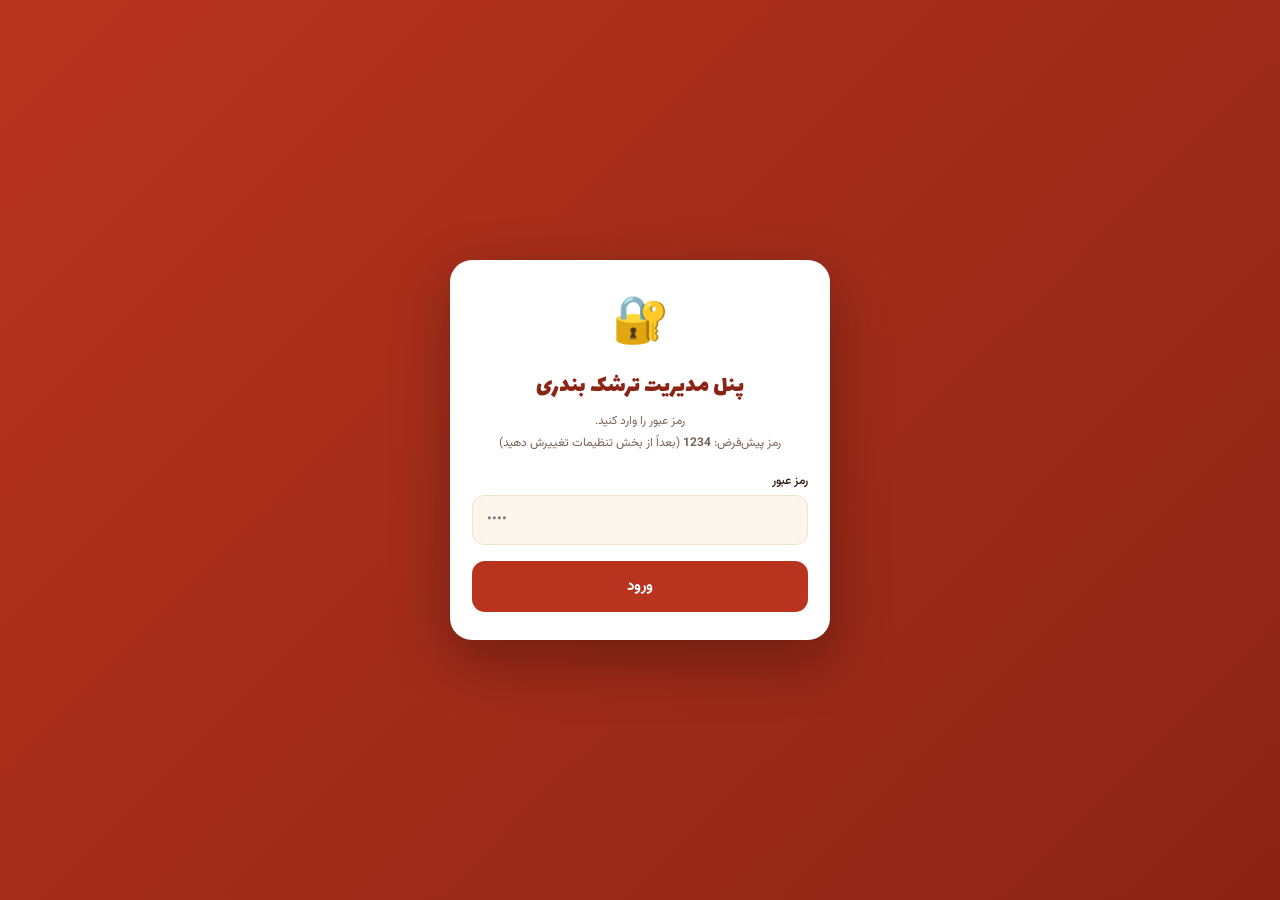
==== commit d74c8b68: "Update admin.html" ====
--- a/admin.html
+++ b/admin.html
@@ -19,7 +19,7 @@
 }
 body{font-family:'Vazirmatn',system-ui,sans-serif;background:var(--bg);color:var(--text);min-height:100dvh;padding-bottom:40px;padding-top:env(safe-area-inset-top);background-image:radial-gradient(circle at 20% 10%,rgba(232,163,61,.08),transparent 40%),radial-gradient(circle at 80% 80%,rgba(184,52,30,.06),transparent 45%)}
 
-/* اتصال */
+/* دروازه ورود */
 #gate{position:fixed;inset:0;z-index:999;display:flex;align-items:center;justify-content:center;background:linear-gradient(135deg,#b8341e,#8b2415);padding:24px;overflow-y:auto}
 .gate-box{background:var(--card);padding:28px 22px;border-radius:22px;width:100%;max-width:380px;text-align:center;box-shadow:0 20px 60px rgba(0,0,0,.3);margin:auto}
 .gate-box .lock{font-size:46px;margin-bottom:8px}
@@ -27,6 +27,432 @@
 .gate-box p{font-size:12px;color:var(--soft);margin-bottom:18px;line-height:1.8}
 .gate-box .field{text-align:right;margin-bottom:12px}
 .gate-box .field label{display:block;font-size:12px;font-weight:500;margin-bottom:5px}
-.gate-box input[type=text],.gate-box input[type=password]{width:100%;padding:13px 14px;border:1.5px solid var(--border);border-radius:12px;font-family:inherit;font-size:14px;background:var(--bg);outline:none}
-.gate-box input[dir=ltr]{text-align:left}
+.gate-box input{width:100%;padding:13px 14px;border:1.5px solid var(--border);border-radius:12px;font-family:inherit;font-size:14px;background:var(--bg);outline:none}
 .gate-box input:focus{border-color:var(--primary)}
+.gate-btn{width:100%;padding:14px;border:0;border-radius:13px;background:var(--primary);color:#fff;font-family:inherit;font-size:15px;font-weight:700;cursor:pointer;margin-top:4px}
+.gate-err{color:var(--danger);font-size:12px;margin-top:10px;display:none}
+
+/* پنل */
+#panel{max-width:640px;margin:0 auto;padding:16px;display:none}
+.panel-head{display:flex;align-items:center;gap:10px;margin-bottom:16px}
+.panel-head .logo{width:42px;height:42px;border-radius:12px;display:grid;place-items:center;font-size:22px;background:linear-gradient(135deg,#d44a30,#8b2415);box-shadow:0 8px 20px -6px rgba(184,52,30,.6)}
+.panel-head h1{font-family:'Lalezar',sans-serif;font-size:20px;font-weight:400;color:var(--primary-dark);flex:1}
+.panel-head a{font-size:11.5px;color:var(--soft);text-decoration:none;border:1px solid var(--border);background:var(--card);padding:7px 12px;border-radius:99px}
+
+.tabs{display:flex;gap:8px;margin-bottom:16px;overflow-x:auto;scrollbar-width:none}
+.tabs::-webkit-scrollbar{display:none}
+.tab{flex-shrink:0;padding:10px 18px;border-radius:99px;border:1.5px solid var(--border);background:var(--card);font-family:inherit;font-size:13px;font-weight:500;color:var(--soft);cursor:pointer}
+.tab.active{background:var(--primary);border-color:var(--primary);color:#fff}
+
+.card{background:var(--card);border:1px solid var(--border);border-radius:16px;padding:14px 16px;margin-bottom:12px}
+.card h3{font-size:14px;font-weight:700;color:var(--primary-dark);margin-bottom:10px}
+.row-item{display:flex;align-items:center;gap:10px;padding:10px 0;border-bottom:1px dashed var(--border)}
+.row-item:last-child{border-bottom:0}
+.row-item .info{flex:1;min-width:0}
+.row-item .name{font-size:13px;font-weight:600;white-space:nowrap;overflow:hidden;text-overflow:ellipsis}
+.row-item .sub{font-size:11px;color:var(--soft);margin-top:2px}
+.row-item .thumb{width:44px;height:44px;border-radius:10px;flex-shrink:0;display:grid;place-items:center;font-size:22px;overflow:hidden;background:#f7ead8}
+.row-item .thumb img{width:100%;height:100%;object-fit:cover}
+
+.btn{border:0;border-radius:10px;padding:9px 14px;font-family:inherit;font-size:12px;font-weight:600;cursor:pointer}
+.btn.primary{background:var(--primary);color:#fff}
+.btn.ghost{background:var(--bg);color:var(--text);border:1px solid var(--border)}
+.btn.danger{background:#fdecec;color:var(--danger)}
+.btn.big{width:100%;padding:14px;font-size:14px;border-radius:13px}
+.btn.out{background:#f3f3f3;color:#666;text-decoration:line-through}
+
+form .f{margin-bottom:12px}
+form label{display:block;font-size:12px;font-weight:500;margin-bottom:5px}
+form input,form select,form textarea{width:100%;padding:11px 12px;border:1.5px solid var(--border);border-radius:11px;font-family:inherit;font-size:13px;background:var(--bg);outline:none}
+form input:focus,form select:focus,form textarea:focus{border-color:var(--primary)}
+form textarea{min-height:70px;resize:vertical}
+form input[dir=ltr]{text-align:left}
+.grid2{display:grid;grid-template-columns:1fr 1fr;gap:10px}
+.check{display:flex;align-items:center;gap:8px;font-size:13px}
+.check input{width:auto}
+
+.note{font-size:11.5px;color:var(--soft);background:#fff8ec;border:1px dashed var(--mustard);border-radius:12px;padding:10px 14px;line-height:1.9;margin-bottom:12px}
+#toast{position:fixed;bottom:24px;left:50%;transform:translate(-50%,20px);opacity:0;pointer-events:none;background:var(--primary-dark);color:#fff;padding:12px 22px;border-radius:99px;font-size:13px;z-index:500;transition:.3s}
+#toast.show{opacity:1;transform:translate(-50%,0)}
+.hidden{display:none!important}
+</style>
+</head>
+<body>
+
+<!-- دروازه ورود -->
+<div id="gate">
+  <div class="gate-box">
+    <div class="lock">🔐</div>
+    <h1>پنل مدیریت ترشک بندری</h1>
+    <p>رمز عبور را وارد کنید.<br>رمز پیش‌فرض: <b>1234</b> (بعداً از بخش تنظیمات تغییرش دهید)</p>
+    <div class="field">
+      <label>رمز عبور</label>
+      <input type="password" id="gatePass" dir="ltr" placeholder="••••" autocomplete="current-password">
+    </div>
+    <button class="gate-btn" id="gateBtn">ورود</button>
+    <div class="gate-err" id="gateErr">رمز اشتباه است!</div>
+  </div>
+</div>
+
+<!-- پنل -->
+<div id="panel">
+  <div class="panel-head">
+    <div class="logo">🌶️</div>
+    <h1>پنل مدیریت</h1>
+    <a href="./">مشاهده سایت ↗</a>
+  </div>
+
+  <div class="note">
+    ⚠️ تغییرات این پنل در <b>همین مرورگر</b> ذخیره می‌شود و بلافاصله در سایت اعمال می‌شود.
+    برای اینکه برای <b>همه‌ی مشتری‌ها</b> اعمال شود، بعد از تغییرات به تب «خروجی» بروید،
+    فایل products.js جدید را کپی و در گیت‌هاب جایگزین کنید.
+  </div>
+
+  <div class="tabs">
+    <button class="tab active" data-tab="products">🫙 محصولات</button>
+    <button class="tab" data-tab="cats">🏷️ دسته‌بندی‌ها</button>
+    <button class="tab" data-tab="shop">⚙️ تنظیمات فروشگاه</button>
+    <button class="tab" data-tab="export">📤 خروجی</button>
+  </div>
+
+  <!-- محصولات -->
+  <div id="tab-products">
+    <button class="btn primary big" id="addProductBtn" style="margin-bottom:12px">＋ افزودن محصول جدید</button>
+    <div class="card hidden" id="productFormCard">
+      <h3 id="productFormTitle">افزودن محصول</h3>
+      <form id="productForm">
+        <input type="hidden" id="pId">
+        <div class="f"><label>نام محصول *</label><input id="pName" required></div>
+        <div class="grid2">
+          <div class="f"><label>دسته‌بندی *</label><select id="pCat"></select></div>
+          <div class="f"><label>واحد (مثلاً ظرف ۷۰۰ گرمی)</label><input id="pUnit"></div>
+        </div>
+        <div class="grid2">
+          <div class="f"><label>قیمت (تومان) *</label><input id="pPrice" dir="ltr" inputmode="numeric" required></div>
+          <div class="f"><label>قیمت قبل از تخفیف</label><input id="pOldPrice" dir="ltr" inputmode="numeric"></div>
+        </div>
+        <div class="grid2">
+          <div class="f"><label>برچسب (پرفروش، جدید…)</label><input id="pBadge"></div>
+          <div class="f"><label>ایموجی</label><input id="pEmoji" dir="ltr" placeholder="🌶️"></div>
+        </div>
+        <div class="f"><label>مسیر عکس (مثل images/product.jpg) — خالی = ایموجی</label><input id="pImg" dir="ltr"></div>
+        <div class="f"><label>رنگ پس‌زمینه (کد HEX)</label><input id="pColor" dir="ltr" placeholder="#e8a33d"></div>
+        <div class="f"><label>توضیح</label><textarea id="pDesc"></textarea></div>
+        <div class="f"><label>مواد تشکیل‌دهنده</label><input id="pIngredients"></div>
+        <div class="f check"><input type="checkbox" id="pStock" checked><label for="pStock" style="margin:0">موجود است</label></div>
+        <div style="display:flex;gap:8px;margin-top:6px">
+          <button type="submit" class="btn primary" style="flex:1">💾 ذخیره</button>
+          <button type="button" class="btn ghost" id="cancelProductForm">انصراف</button>
+        </div>
+      </form>
+    </div>
+    <div class="card"><h3>لیست محصولات</h3><div id="productList"></div></div>
+  </div>
+
+  <!-- دسته‌بندی‌ها -->
+  <div id="tab-cats" class="hidden">
+    <div class="card">
+      <h3>افزودن دسته‌بندی</h3>
+      <form id="catForm">
+        <div class="grid2">
+          <div class="f"><label>شناسه (انگلیسی، یکتا) *</label><input id="cId" dir="ltr" required placeholder="makhsoos"></div>
+          <div class="f"><label>نام *</label><input id="cName" required></div>
+        </div>
+        <div class="f"><label>ایموجی</label><input id="cEmoji" dir="ltr" placeholder="⭐"></div>
+        <button type="submit" class="btn primary big">＋ افزودن</button>
+      </form>
+    </div>
+    <div class="card"><h3>دسته‌بندی‌های فعلی</h3><div id="catList"></div></div>
+  </div>
+
+  <!-- تنظیمات فروشگاه -->
+  <div id="tab-shop" class="hidden">
+    <div class="card">
+      <h3>اطلاعات فروشگاه</h3>
+      <form id="shopForm">
+        <div class="f"><label>نام فروشگاه</label><input id="sName"></div>
+        <div class="f"><label>شعار (زیر نام)</label><input id="sTagline"></div>
+        <div class="f"><label>شماره واتساپ (با کد کشور، بدون +) *</label><input id="sWhatsapp" dir="ltr" placeholder="989121234567"></div>
+        <div class="f"><label>آیدی اینستاگرام (بدون @)</label><input id="sInstagram" dir="ltr"></div>
+        <div class="f"><label>شماره تماس</label><input id="sPhone" dir="ltr" placeholder="09121234567"></div>
+        <div class="f"><label>آدرس</label><input id="sAddress"></div>
+        <button type="submit" class="btn primary big">💾 ذخیره تنظیمات</button>
+      </form>
+    </div>
+    <div class="card">
+      <h3>تغییر رمز پنل</h3>
+      <form id="passForm">
+        <div class="f"><label>رمز جدید</label><input id="newPass" type="password" dir="ltr" required minlength="4"></div>
+        <button type="submit" class="btn ghost big">🔐 تغییر رمز</button>
+      </form>
+    </div>
+    <div class="card">
+      <h3>بازنشانی</h3>
+      <p style="font-size:12px;color:var(--soft);margin-bottom:10px;line-height:1.8">بازگرداندن داده‌ها به حالت پیش‌فرض فایل products.js (تغییرات این مرورگر پاک می‌شود).</p>
+      <button class="btn danger big" id="resetBtn">🗑️ بازنشانی به پیش‌فرض</button>
+    </div>
+  </div>
+
+  <!-- خروجی -->
+  <div id="tab-export" class="hidden">
+    <div class="card">
+      <h3>فایل products.js جدید</h3>
+      <p style="font-size:12px;color:var(--soft);margin-bottom:10px;line-height:1.8">
+        این متن را کپی کنید و در گیت‌هاب، محتوای فایل <b>products.js</b> را با آن جایگزین کنید تا تغییرات برای همه اعمال شود.
+      </p>
+      <textarea id="exportArea" dir="ltr" style="width:100%;min-height:220px;font-family:monospace;font-size:11px;padding:10px;border:1.5px solid var(--border);border-radius:11px;background:#fafafa"></textarea>
+      <button class="btn primary big" id="copyExport" style="margin-top:10px">📋 کپی خروجی</button>
+    </div>
+  </div>
+</div>
+
+<div id="toast"></div>
+
+<script>
+/* ═══════════ ابزار ═══════════ */
+const $ = id => document.getElementById(id);
+const esc = s => String(s ?? '').replace(/[&<>"']/g, c => ({'&':'&amp;','<':'&lt;','>':'&gt;','"':'&quot;',"'":'&#39;'}[c]));
+let toastTimer = null;
+function toast(msg){
+  const t = $('toast'); t.textContent = msg; t.classList.add('show');
+  clearTimeout(toastTimer); toastTimer = setTimeout(() => t.classList.remove('show'), 2000);
+}
+
+/* ═══════════ داده ═══════════ */
+let data = null;
+function defaults(){
+  return {
+    SHOP: typeof SHOP !== 'undefined' ? SHOP : {},
+    CATEGORIES: typeof CATEGORIES !== 'undefined' ? CATEGORIES : [],
+    PRODUCTS: typeof PRODUCTS !== 'undefined' ? PRODUCTS : []
+  };
+}
+function load(){
+  let d = null;
+  try { d = JSON.parse(localStorage.getItem('torshak_data') || 'null'); } catch(e){}
+  if (!d || !Array.isArray(d.PRODUCTS)) d = defaults();
+  data = JSON.parse(JSON.stringify(d));
+}
+function save(){
+  localStorage.setItem('torshak_data', JSON.stringify(data));
+}
+
+/* ═══════════ ورود ═══════════ */
+function getPass(){ return localStorage.getItem('torshak_admin_pass') || '1234'; }
+function tryLogin(){
+  if ($('gatePass').value === getPass()){
+    $('gate').style.display = 'none';
+    $('panel').style.display = 'block';
+    initPanel();
+  } else {
+    $('gateErr').style.display = 'block';
+    $('gatePass').value = '';
+  }
+}
+$('gateBtn').onclick = tryLogin;
+$('gatePass').addEventListener('keydown', e => { if (e.key === 'Enter') tryLogin(); });
+
+/* ═══════════ تب‌ها ═══════════ */
+document.querySelectorAll('.tab').forEach(t => {
+  t.onclick = () => {
+    document.querySelectorAll('.tab').forEach(x => x.classList.remove('active'));
+    t.classList.add('active');
+    ['products','cats','shop','export'].forEach(k => $('tab-' + k).classList.toggle('hidden', k !== t.dataset.tab));
+    if (t.dataset.tab === 'export') buildExport();
+  };
+});
+
+/* ═══════════ محصولات ═══════════ */
+function fillCatSelect(){
+  const sel = $('pCat');
+  sel.innerHTML = '';
+  data.CATEGORIES.filter(c => c.id !== 'all').forEach(c => {
+    const o = document.createElement('option');
+    o.value = c.id; o.textContent = (c.emoji ? c.emoji + ' ' : '') + c.name;
+    sel.appendChild(o);
+  });
+}
+function renderProducts(){
+  const box = $('productList');
+  box.innerHTML = '';
+  if (!data.PRODUCTS.length){ box.innerHTML = '<div class="row-item"><div class="info"><div class="sub">محصولی نیست</div></div></div>'; return; }
+  data.PRODUCTS.forEach((p, i) => {
+    const row = document.createElement('div');
+    row.className = 'row-item';
+    const media = p.img
+      ? '<div class="thumb"><img src="' + esc(p.img) + '" onerror="this.remove()"></div>'
+      : '<div class="thumb" style="background:' + esc(p.color || '#eee') + '22">' + (p.emoji || '🫙') + '</div>';
+    row.innerHTML = media +
+      '<div class="info">' +
+        '<div class="name">' + esc(p.name) + (p.stock === false ? ' <span style="color:var(--danger);font-size:10px">(ناموجود)</span>' : '') + '</div>' +
+        '<div class="sub">' + Number(p.price || 0).toLocaleString('en-US') + ' تومان' + (p.unit ? ' · ' + esc(p.unit) : '') + '</div>' +
+      '</div>' +
+      '<button class="btn ghost" data-edit="' + i + '">✏️</button>' +
+      '<button class="btn danger" data-del="' + i + '">🗑️</button>';
+    box.appendChild(row);
+  });
+  box.querySelectorAll('[data-edit]').forEach(b => b.onclick = () => editProduct(+b.dataset.edit));
+  box.querySelectorAll('[data-del]').forEach(b => b.onclick = () => {
+    if (confirm('محصول «' + data.PRODUCTS[+b.dataset.del].name + '» حذف شود؟')){
+      data.PRODUCTS.splice(+b.dataset.del, 1);
+      save(); renderProducts(); toast('حذف شد');
+    }
+  });
+}
+function clearProductForm(){
+  $('pId').value = ''; $('pName').value = ''; $('pUnit').value = '';
+  $('pPrice').value = ''; $('pOldPrice').value = ''; $('pBadge').value = '';
+  $('pEmoji').value = ''; $('pImg').value = ''; $('pColor').value = '';
+  $('pDesc').value = ''; $('pIngredients').value = ''; $('pStock').checked = true;
+}
+function editProduct(i){
+  const p = data.PRODUCTS[i];
+  fillCatSelect();
+  $('productFormTitle').textContent = 'ویرایش: ' + p.name;
+  $('pId').value = p.id;
+  $('pName').value = p.name || '';
+  $('pCat').value = p.cat || '';
+  $('pUnit').value = p.unit || '';
+  $('pPrice').value = p.price ?? '';
+  $('pOldPrice').value = p.oldPrice ?? '';
+  $('pBadge').value = p.badge || '';
+  $('pEmoji').value = p.emoji || '';
+  $('pImg').value = p.img || '';
+  $('pColor').value = p.color || '';
+  $('pDesc').value = p.desc || '';
+  $('pIngredients').value = p.ingredients || '';
+  $('pStock').checked = p.stock !== false;
+  $('productFormCard').classList.remove('hidden');
+  window.scrollTo({ top: 0, behavior: 'smooth' });
+}
+$('addProductBtn').onclick = () => {
+  fillCatSelect(); clearProductForm();
+  $('productFormTitle').textContent = 'افزودن محصول';
+  $('productFormCard').classList.remove('hidden');
+};
+$('cancelProductForm').onclick = () => $('productFormCard').classList.add('hidden');
+$('productForm').onsubmit = e => {
+  e.preventDefault();
+  const num = v => { v = String(v).replace(/[۰-۹]/g, d => '۰۱۲۳۴۵۶۷۸۹'.indexOf(d)).replace(/\D/g, ''); return v ? +v : null; };
+  const id = $('pId').value || ('p-' + Date.now().toString(36));
+  const p = {
+    id,
+    cat: $('pCat').value,
+    name: $('pName').value.trim(),
+    unit: $('pUnit').value.trim() || null,
+    price: num($('pPrice').value) ?? 0,
+    oldPrice: num($('pOldPrice').value),
+    badge: $('pBadge').value.trim() || null,
+    stock: $('pStock').checked,
+    emoji: $('pEmoji').value.trim() || '🫙',
+    color: $('pColor').value.trim() || '#e8a33d',
+    img: $('pImg').value.trim() || null,
+    desc: $('pDesc').value.trim() || null,
+    ingredients: $('pIngredients').value.trim() || null
+  };
+  if (!p.name){ toast('نام محصول لازم است'); return; }
+  const idx = data.PRODUCTS.findIndex(x => x.id === id);
+  if (idx >= 0) data.PRODUCTS[idx] = p; else data.PRODUCTS.push(p);
+  save(); renderProducts();
+  $('productFormCard').classList.add('hidden');
+  toast('ذخیره شد ✅');
+};
+
+/* ═══════════ دسته‌بندی‌ها ═══════════ */
+function renderCats(){
+  const box = $('catList');
+  box.innerHTML = '';
+  data.CATEGORIES.forEach((c, i) => {
+    const row = document.createElement('div');
+    row.className = 'row-item';
+    row.innerHTML =
+      '<div class="thumb">' + (c.emoji || '🏷️') + '</div>' +
+      '<div class="info"><div class="name">' + esc(c.name) + '</div><div class="sub">' + esc(c.id) + '</div></div>' +
+      (c.id === 'all' ? '<span class="sub" style="font-size:11px;color:var(--soft)">ثابت</span>'
+                      : '<button class="btn danger" data-cdel="' + i + '">🗑️</button>');
+    box.appendChild(row);
+  });
+  box.querySelectorAll('[data-cdel]').forEach(b => b.onclick = () => {
+    const c = data.CATEGORIES[+b.dataset.cdel];
+    if (data.PRODUCTS.some(p => p.cat === c.id)){ toast('این دسته محصول دارد!'); return; }
+    if (confirm('دسته «' + c.name + '» حذف شود؟')){
+      data.CATEGORIES.splice(+b.dataset.cdel, 1);
+      save(); renderCats(); toast('حذف شد');
+    }
+  });
+}
+$('catForm').onsubmit = e => {
+  e.preventDefault();
+  const id = $('cId').value.trim().replace(/\s+/g, '-');
+  if (!/^[a-z0-9-]+$/.test(id)){ toast('شناسه فقط حروف انگلیسی کوچک، عدد و خط‌تیره'); return; }
+  if (data.CATEGORIES.some(c => c.id === id)){ toast('این شناسه تکراری است'); return; }
+  data.CATEGORIES.push({ id, name: $('cName').value.trim(), emoji: $('cEmoji').value.trim() || '🏷️' });
+  save(); renderCats(); e.target.reset(); toast('اضافه شد ✅');
+};
+
+/* ═══════════ تنظیمات فروشگاه ═══════════ */
+function renderShop(){
+  const s = data.SHOP || {};
+  $('sName').value = s.name || '';
+  $('sTagline').value = s.tagline || '';
+  $('sWhatsapp').value = s.whatsapp || '';
+  $('sInstagram').value = s.instagram || '';
+  $('sPhone').value = s.phone || '';
+  $('sAddress').value = s.address || '';
+}
+$('shopForm').onsubmit = e => {
+  e.preventDefault();
+  data.SHOP = {
+    name: $('sName').value.trim(),
+    tagline: $('sTagline').value.trim(),
+    whatsapp: $('sWhatsapp').value.replace(/\D/g, ''),
+    instagram: $('sInstagram').value.trim().replace(/^@/, ''),
+    phone: $('sPhone').value.trim(),
+    address: $('sAddress').value.trim()
+  };
+  save(); toast('تنظیمات ذخیره شد ✅');
+};
+$('passForm').onsubmit = e => {
+  e.preventDefault();
+  localStorage.setItem('torshak_admin_pass', $('newPass').value);
+  $('newPass').value = '';
+  toast('رمز تغییر کرد 🔐');
+};
+$('resetBtn').onclick = () => {
+  if (confirm('همه تغییرات این مرورگر پاک و به حالت پیش‌فرض برگردد؟')){
+    localStorage.removeItem('torshak_data');
+    load(); renderProducts(); renderCats(); renderShop();
+    toast('بازنشانی شد');
+  }
+};
+
+/* ═══════════ خروجی ═══════════ */
+function buildExport(){
+  $('exportArea').value =
+    '/* ترشک بندری — داده‌های فروشگاه (تولیدشده از پنل مدیریت) */\n\n' +
+    'const SHOP = ' + JSON.stringify(data.SHOP, null, 2) + ';\n\n' +
+    'const CATEGORIES = ' + JSON.stringify(data.CATEGORIES, null, 2) + ';\n\n' +
+    'const PRODUCTS = ' + JSON.stringify(data.PRODUCTS, null, 2) + ';\n';
+}
+$('copyExport').onclick = async () => {
+  try { await navigator.clipboard.writeText($('exportArea').value); toast('کپی شد 📋'); }
+  catch(e){ $('exportArea').select(); document.execCommand('copy'); toast('کپی شد 📋'); }
+};
+
+/* ═══════════ شروع ═══════════ */
+function initPanel(){
+  load();
+  renderProducts();
+  renderCats();
+  renderShop();
+}
+</script>
+<script src="products.js"></script>
+<script>
+/* اگر products.js خطا داشت، پنل با داده‌ی ذخیره‌شده یا خالی کار کند */
+if (typeof SHOP === 'undefined'){
+  console.warn('products.js نامعتبر است؛ با داده‌ی localStorage کار می‌کنیم.');
+}
+</script>
+</body>
+</html>
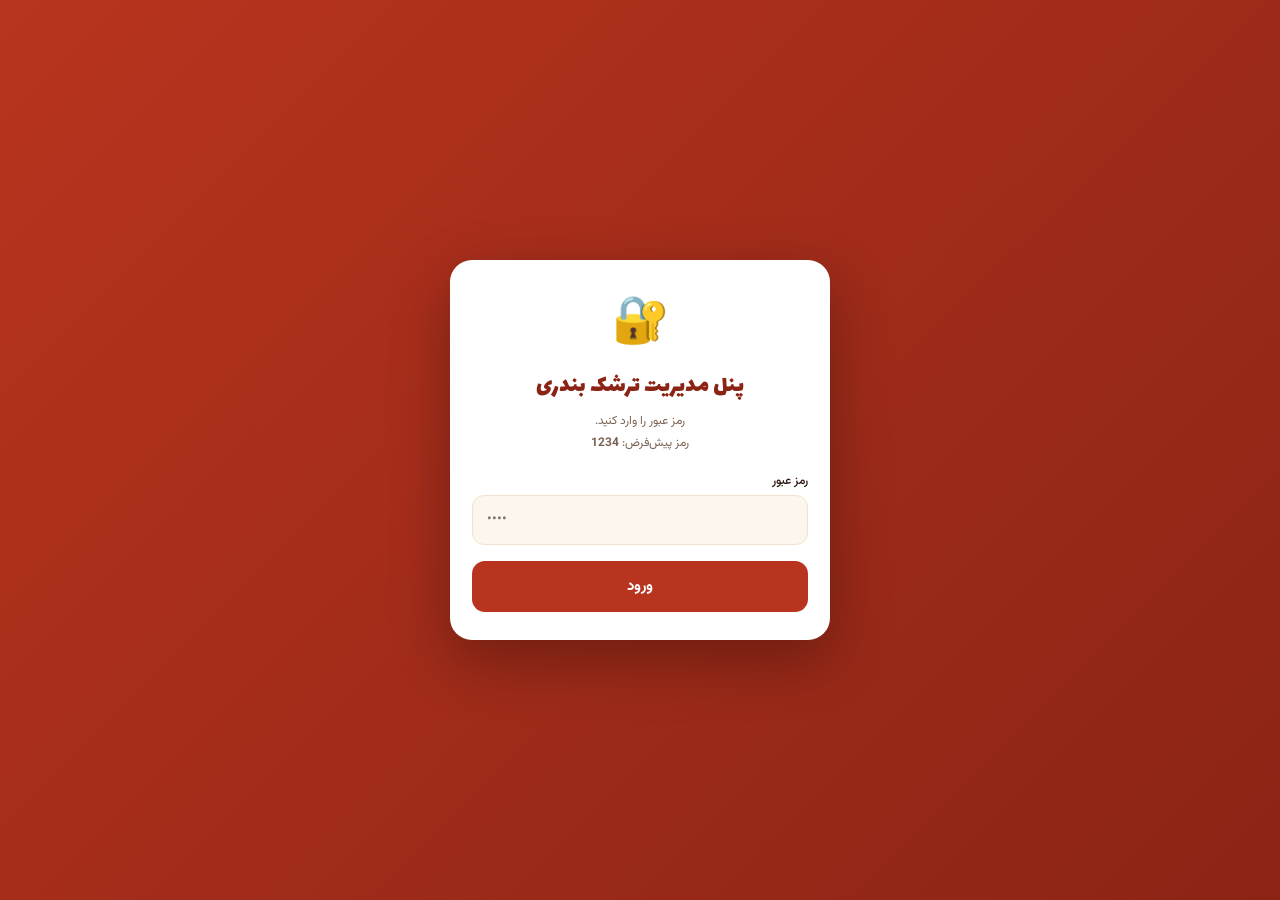
==== commit 8fa8c82a: "Update admin.html" ====
--- a/admin.html
+++ b/admin.html
@@ -51,7 +51,7 @@
 .row-item .info{flex:1;min-width:0}
 .row-item .name{font-size:13px;font-weight:600;white-space:nowrap;overflow:hidden;text-overflow:ellipsis}
 .row-item .sub{font-size:11px;color:var(--soft);margin-top:2px}
-.row-item .thumb{width:44px;height:44px;border-radius:10px;flex-shrink:0;display:grid;place-items:center;font-size:22px;overflow:hidden;background:#f7ead8}
+.row-item .thumb{width:44px;height:44px;border-radius:10px;flex-shrink:0;display:grid;place-items:center;font-size:22px;overflow:hidden;background:#f7ead8;position:relative}
 .row-item .thumb img{width:100%;height:100%;object-fit:cover}
 
 .btn{border:0;border-radius:10px;padding:9px 14px;font-family:inherit;font-size:12px;font-weight:600;cursor:pointer}
@@ -60,6 +60,7 @@
 .btn.danger{background:#fdecec;color:var(--danger)}
 .btn.big{width:100%;padding:14px;font-size:14px;border-radius:13px}
 .btn.out{background:#f3f3f3;color:#666;text-decoration:line-through}
+.btn:disabled{opacity:.5;cursor:not-allowed}
 
 form .f{margin-bottom:12px}
 form label{display:block;font-size:12px;font-weight:500;margin-bottom:5px}
@@ -72,9 +73,66 @@
 .check input{width:auto}
 
 .note{font-size:11.5px;color:var(--soft);background:#fff8ec;border:1px dashed var(--mustard);border-radius:12px;padding:10px 14px;line-height:1.9;margin-bottom:12px}
-#toast{position:fixed;bottom:24px;left:50%;transform:translate(-50%,20px);opacity:0;pointer-events:none;background:var(--primary-dark);color:#fff;padding:12px 22px;border-radius:99px;font-size:13px;z-index:500;transition:.3s}
+.note.ok{background:#e8f5e9;border-color:#a5d6a7;color:#2e7d32}
+#toast{position:fixed;bottom:24px;left:50%;transform:translate(-50%,20px);opacity:0;pointer-events:none;background:var(--primary-dark);color:#fff;padding:12px 22px;border-radius:99px;font-size:13px;z-index:500;transition:.3s;max-width:calc(100vw - 40px);text-align:center}
 #toast.show{opacity:1;transform:translate(-50%,0)}
+#toast.success{background:#16a34a}
+#toast.error{background:#dc2626}
 .hidden{display:none!important}
+
+/* کادر عکس */
+.photo-box{
+  position:relative;
+  width:100%;
+  max-width:240px;
+  aspect-ratio:1/1;
+  margin:0 auto;
+  border-radius:18px;
+  border:2px dashed var(--border);
+  background:var(--bg);
+  display:flex;
+  flex-direction:column;
+  align-items:center;
+  justify-content:center;
+  gap:8px;
+  cursor:pointer;
+  overflow:hidden;
+  transition:all .25s;
+}
+.photo-box:active{transform:scale(.97)}
+.photo-box:hover{border-color:var(--primary);background:#fff}
+.photo-box.has-image{border-style:solid;border-color:var(--border);background:#fff}
+.photo-box .icon{font-size:40px;opacity:.6}
+.photo-box .label{font-size:12.5px;color:var(--soft);text-align:center;line-height:1.6}
+.photo-box .label strong{display:block;font-size:13.5px;color:var(--primary-dark);margin-bottom:4px}
+.photo-box img{width:100%;height:100%;object-fit:cover;position:absolute;inset:0}
+.photo-remove{
+  position:absolute;top:8px;left:8px;
+  width:34px;height:34px;border-radius:50%;
+  background:rgba(220,38,38,.95);color:#fff;
+  border:none;cursor:pointer;
+  display:grid;place-items:center;
+  z-index:2;font-size:16px;
+  box-shadow:0 4px 12px rgba(0,0,0,.25);
+}
+.photo-remove:active{transform:scale(.9)}
+.photo-status{
+  position:absolute;bottom:8px;right:8px;
+  padding:4px 10px;border-radius:99px;
+  font-size:10.5px;font-weight:600;
+  background:rgba(74,124,89,.95);color:#fff;
+  box-shadow:0 4px 12px rgba(0,0,0,.2);
+}
+.photo-hint{font-size:11px;color:var(--soft);text-align:center;margin-top:8px;line-height:1.6}
+
+/* Progress overlay */
+.progress-overlay{position:fixed;inset:0;z-index:1001;background:rgba(44,24,16,.75);backdrop-filter:blur(6px);display:none;align-items:center;justify-content:center;padding:24px}
+.progress-overlay.show{display:flex}
+.progress-box{background:var(--card);padding:28px 24px;border-radius:20px;text-align:center;max-width:340px;width:100%;box-shadow:0 20px 60px rgba(0,0,0,.35)}
+.progress-spinner{width:56px;height:56px;border-radius:50%;border:4px solid var(--border);border-top-color:var(--primary);margin:0 auto 16px;animation:spin .8s linear infinite}
+@keyframes spin{to{transform:rotate(360deg)}}
+.progress-title{font-family:'Lalezar',sans-serif;font-size:16px;color:var(--primary-dark);margin-bottom:8px;font-weight:400}
+.progress-text{font-size:12.5px;color:var(--soft);line-height:1.7}
 </style>
 </head>
 <body>
@@ -84,7 +142,7 @@
   <div class="gate-box">
     <div class="lock">🔐</div>
     <h1>پنل مدیریت ترشک بندری</h1>
-    <p>رمز عبور را وارد کنید.<br>رمز پیش‌فرض: <b>1234</b> (بعداً از بخش تنظیمات تغییرش دهید)</p>
+    <p>رمز عبور را وارد کنید.<br>رمز پیش‌فرض: <b>1234</b></p>
     <div class="field">
       <label>رمز عبور</label>
       <input type="password" id="gatePass" dir="ltr" placeholder="••••" autocomplete="current-password">
@@ -102,17 +160,16 @@
     <a href="./">مشاهده سایت ↗</a>
   </div>
 
-  <div class="note">
-    ⚠️ تغییرات این پنل در <b>همین مرورگر</b> ذخیره می‌شود و بلافاصله در سایت اعمال می‌شود.
-    برای اینکه برای <b>همه‌ی مشتری‌ها</b> اعمال شود، بعد از تغییرات به تب «خروجی» بروید،
-    فایل products.js جدید را کپی و در گیت‌هاب جایگزین کنید.
+  <div class="note" id="githubNote">
+    ⚙️ برای آپلود خودکار عکس و به‌روزرسانی سایت، به تب <b>تنظیمات</b> برو و اطلاعات گیت‌هاب را وارد کن.
   </div>
 
   <div class="tabs">
     <button class="tab active" data-tab="products">🫙 محصولات</button>
     <button class="tab" data-tab="cats">🏷️ دسته‌بندی‌ها</button>
-    <button class="tab" data-tab="shop">⚙️ تنظیمات فروشگاه</button>
-    <button class="tab" data-tab="export">📤 خروجی</button>
+    <button class="tab" data-tab="shop">🏪 فروشگاه</button>
+    <button class="tab" data-tab="github">⚙️ گیت‌هاب</button>
+    <button class="tab" data-tab="export">📤 خروجی دستی</button>
   </div>
 
   <!-- محصولات -->
@@ -133,15 +190,29 @@
         </div>
         <div class="grid2">
           <div class="f"><label>برچسب (پرفروش، جدید…)</label><input id="pBadge"></div>
-          <div class="f"><label>ایموجی</label><input id="pEmoji" dir="ltr" placeholder="🌶️"></div>
+          <div class="f"><label>ایموجی (اگر عکس نداری)</label><input id="pEmoji" dir="ltr" placeholder="🌶️"></div>
         </div>
-        <div class="f"><label>مسیر عکس (مثل images/product.jpg) — خالی = ایموجی</label><input id="pImg" dir="ltr"></div>
+
+        <!-- عکس محصول -->
+        <div class="f">
+          <label>📸 عکس محصول</label>
+          <div class="photo-box" id="photoBox">
+            <div class="icon">📷</div>
+            <div class="label">
+              <strong>افزودن عکس</strong>
+              از دوربین یا گالری
+            </div>
+          </div>
+          <input type="file" id="photoInput" accept="image/*" style="display:none">
+          <div class="photo-hint">💡 عکس خودکار فشرده و آپلود می‌شود</div>
+        </div>
+
         <div class="f"><label>رنگ پس‌زمینه (کد HEX)</label><input id="pColor" dir="ltr" placeholder="#e8a33d"></div>
         <div class="f"><label>توضیح</label><textarea id="pDesc"></textarea></div>
         <div class="f"><label>مواد تشکیل‌دهنده</label><input id="pIngredients"></div>
         <div class="f check"><input type="checkbox" id="pStock" checked><label for="pStock" style="margin:0">موجود است</label></div>
         <div style="display:flex;gap:8px;margin-top:6px">
-          <button type="submit" class="btn primary" style="flex:1">💾 ذخیره</button>
+          <button type="submit" class="btn primary" style="flex:1" id="saveProductBtn">💾 ذخیره و آپلود</button>
           <button type="button" class="btn ghost" id="cancelProductForm">انصراف</button>
         </div>
       </form>
@@ -186,19 +257,41 @@
         <button type="submit" class="btn ghost big">🔐 تغییر رمز</button>
       </form>
     </div>
+  </div>
+
+  <!-- گیت‌هاب -->
+  <div id="tab-github" class="hidden">
     <div class="card">
-      <h3>بازنشانی</h3>
-      <p style="font-size:12px;color:var(--soft);margin-bottom:10px;line-height:1.8">بازگرداندن داده‌ها به حالت پیش‌فرض فایل products.js (تغییرات این مرورگر پاک می‌شود).</p>
-      <button class="btn danger big" id="resetBtn">🗑️ بازنشانی به پیش‌فرض</button>
+      <h3>🔗 اتصال به گیت‌هاب</h3>
+      <div class="note">
+        برای اینکه عکس‌ها خودکار آپلود شوند و سایت به‌روز شود، این اطلاعات را وارد کن.
+        این اطلاعات فقط روی همین گوشی ذخیره می‌شود.
+      </div>
+      <form id="githubForm">
+        <div class="f"><label>نام کاربری گیت‌هاب *</label><input id="ghOwner" dir="ltr" placeholder="mojtabamaniya5-boop"></div>
+        <div class="f"><label>نام مخزن *</label><input id="ghRepo" dir="ltr" placeholder="Torshak"></div>
+        <div class="f"><label>توکن گیت‌هاب *</label><input id="ghToken" type="password" dir="ltr" placeholder="github_pat_..."></div>
+        <button type="submit" class="btn primary big">💾 ذخیره اطلاعات</button>
+      </form>
+      <div id="githubStatus" style="margin-top:12px"></div>
+      <button class="btn ghost big" id="testGithubBtn" style="margin-top:8px">🧪 تست اتصال</button>
+      <button class="btn danger big" id="clearGithubBtn" style="margin-top:8px">🗑️ پاک کردن اطلاعات</button>
     </div>
-  </div>
-
-  <!-- خروجی -->
+    <div class="card">
+      <h3>📤 آپلود دستی فایل‌ها</h3>
+      <p style="font-size:12px;color:var(--soft);line-height:1.8;margin-bottom:10px">
+        اگر خواستی کل فایل products.js را به‌صورت دستی به گیت‌هاب بفرستی.
+      </p>
+      <button class="btn primary big" id="pushAllBtn">🚀 ارسال همه تغییرات به گیت‌هاب</button>
+    </div>
+  </div>
+
+  <!-- خروجی دستی -->
   <div id="tab-export" class="hidden">
     <div class="card">
       <h3>فایل products.js جدید</h3>
       <p style="font-size:12px;color:var(--soft);margin-bottom:10px;line-height:1.8">
-        این متن را کپی کنید و در گیت‌هاب، محتوای فایل <b>products.js</b> را با آن جایگزین کنید تا تغییرات برای همه اعمال شود.
+        این متن را کپی کنید و در گیت‌هاب، محتوای فایل <b>products.js</b> را با آن جایگزین کنید.
       </p>
       <textarea id="exportArea" dir="ltr" style="width:100%;min-height:220px;font-family:monospace;font-size:11px;padding:10px;border:1.5px solid var(--border);border-radius:11px;background:#fafafa"></textarea>
       <button class="btn primary big" id="copyExport" style="margin-top:10px">📋 کپی خروجی</button>
@@ -207,16 +300,34 @@
 </div>
 
 <div id="toast"></div>
+
+<!-- Progress overlay -->
+<div class="progress-overlay" id="progressOverlay">
+  <div class="progress-box">
+    <div class="progress-spinner"></div>
+    <div class="progress-title" id="progressTitle">در حال انجام...</div>
+    <div class="progress-text" id="progressText">لطفاً صبر کن</div>
+  </div>
+</div>
 
 <script>
 /* ═══════════ ابزار ═══════════ */
 const $ = id => document.getElementById(id);
 const esc = s => String(s ?? '').replace(/[&<>"']/g, c => ({'&':'&amp;','<':'&lt;','>':'&gt;','"':'&quot;',"'":'&#39;'}[c]));
 let toastTimer = null;
-function toast(msg){
-  const t = $('toast'); t.textContent = msg; t.classList.add('show');
-  clearTimeout(toastTimer); toastTimer = setTimeout(() => t.classList.remove('show'), 2000);
-}
+function toast(msg, type){
+  const t = $('toast'); t.textContent = msg;
+  t.className = type ? type : '';
+  t.classList.add('show');
+  clearTimeout(toastTimer); toastTimer = setTimeout(() => t.classList.remove('show'), 2500);
+}
+
+/* ═══════════ تنظیمات گیت‌هاب ═══════════ */
+let GH = {
+  owner: localStorage.getItem('torshak.gh.owner') || '',
+  repo: localStorage.getItem('torshak.gh.repo') || 'Torshak',
+  token: localStorage.getItem('torshak.gh.token') || ''
+};
 
 /* ═══════════ داده ═══════════ */
 let data = null;
@@ -236,6 +347,11 @@
 function save(){
   localStorage.setItem('torshak_data', JSON.stringify(data));
 }
+
+/* ═══════════ متغیر عکس ═══════════ */
+let newPhotoBase64 = null;    // عکس جدید انتخاب‌شده (base64)
+let newPhotoFilename = null;  // نام فایل عکس جدید
+let existingPhotoPath = null; // مسیر عکس موجود (وقتی در حال ویرایش)
 
 /* ═══════════ ورود ═══════════ */
 function getPass(){ return localStorage.getItem('torshak_admin_pass') || '1234'; }
@@ -257,7 +373,7 @@
   t.onclick = () => {
     document.querySelectorAll('.tab').forEach(x => x.classList.remove('active'));
     t.classList.add('active');
-    ['products','cats','shop','export'].forEach(k => $('tab-' + k).classList.toggle('hidden', k !== t.dataset.tab));
+    ['products','cats','shop','github','export'].forEach(k => $('tab-' + k).classList.toggle('hidden', k !== t.dataset.tab));
     if (t.dataset.tab === 'export') buildExport();
   };
 });
@@ -280,7 +396,7 @@
     const row = document.createElement('div');
     row.className = 'row-item';
     const media = p.img
-      ? '<div class="thumb"><img src="' + esc(p.img) + '" onerror="this.remove()"></div>'
+      ? '<div class="thumb"><img src="' + esc(p.img) + '" onerror="this.style.display=\'none\'"></div>'
       : '<div class="thumb" style="background:' + esc(p.color || '#eee') + '22">' + (p.emoji || '🫙') + '</div>';
     row.innerHTML = media +
       '<div class="info">' +
@@ -292,18 +408,27 @@
     box.appendChild(row);
   });
   box.querySelectorAll('[data-edit]').forEach(b => b.onclick = () => editProduct(+b.dataset.edit));
-  box.querySelectorAll('[data-del]').forEach(b => b.onclick = () => {
+  box.querySelectorAll('[data-del]').forEach(b => b.onclick = async () => {
     if (confirm('محصول «' + data.PRODUCTS[+b.dataset.del].name + '» حذف شود؟')){
       data.PRODUCTS.splice(+b.dataset.del, 1);
-      save(); renderProducts(); toast('حذف شد');
+      save(); renderProducts();
+      toast('حذف شد');
+      // سعی کن خودکار به گیت‌هاب بفرستی
+      if (GH.owner && GH.repo && GH.token){
+        try { await pushProductsToGithub(); toast('✅ از گیت‌هاب هم حذف شد', 'success'); }
+        catch(e){ console.error(e); }
+      }
     }
   });
 }
 function clearProductForm(){
   $('pId').value = ''; $('pName').value = ''; $('pUnit').value = '';
   $('pPrice').value = ''; $('pOldPrice').value = ''; $('pBadge').value = '';
-  $('pEmoji').value = ''; $('pImg').value = ''; $('pColor').value = '';
+  $('pEmoji').value = ''; $('pColor').value = '';
   $('pDesc').value = ''; $('pIngredients').value = ''; $('pStock').checked = true;
+  newPhotoBase64 = null; newPhotoFilename = null; existingPhotoPath = null;
+  renderPhotoBox();
+  $('photoInput').value = '';
 }
 function editProduct(i){
   const p = data.PRODUCTS[i];
@@ -317,11 +442,13 @@
   $('pOldPrice').value = p.oldPrice ?? '';
   $('pBadge').value = p.badge || '';
   $('pEmoji').value = p.emoji || '';
-  $('pImg').value = p.img || '';
   $('pColor').value = p.color || '';
   $('pDesc').value = p.desc || '';
   $('pIngredients').value = p.ingredients || '';
   $('pStock').checked = p.stock !== false;
+  newPhotoBase64 = null; newPhotoFilename = null;
+  existingPhotoPath = p.img || null;
+  renderPhotoBox();
   $('productFormCard').classList.remove('hidden');
   window.scrollTo({ top: 0, behavior: 'smooth' });
 }
@@ -331,31 +458,146 @@
   $('productFormCard').classList.remove('hidden');
 };
 $('cancelProductForm').onclick = () => $('productFormCard').classList.add('hidden');
-$('productForm').onsubmit = e => {
+
+/* ═══════════ کادر عکس ═══════════ */
+function renderPhotoBox(){
+  const box = $('photoBox');
+  const imgSrc = newPhotoBase64 || existingPhotoPath;
+  if (imgSrc){
+    box.classList.add('has-image');
+    box.innerHTML =
+      '<img src="' + imgSrc + '" alt="">' +
+      '<button class="photo-remove" id="removePhoto" type="button">✕</button>' +
+      (newPhotoBase64 ? '<div class="photo-status">✓ آماده آپلود</div>' : '');
+    box.querySelector('#removePhoto').onclick = (e) => {
+      e.stopPropagation();
+      newPhotoBase64 = null; newPhotoFilename = null; existingPhotoPath = null;
+      $('photoInput').value = '';
+      renderPhotoBox();
+    };
+  } else {
+    box.classList.remove('has-image');
+    box.innerHTML =
+      '<div class="icon">📷</div>' +
+      '<div class="label"><strong>افزودن عکس</strong>از دوربین یا گالری</div>';
+  }
+}
+$('photoBox').onclick = () => $('photoInput').click();
+$('photoInput').onchange = async (e) => {
+  const file = e.target.files[0];
+  if (!file) return;
+  if (!file.type.startsWith('image/')){ toast('❌ فایل باید عکس باشد', 'error'); return; }
+  try {
+    showProgress('📸 پردازش عکس...', 'فشرده‌سازی');
+    newPhotoBase64 = await compressImage(file);
+    newPhotoFilename = 'img-' + Date.now().toString(36) + '-' + Math.random().toString(36).substring(2,6) + '.jpg';
+    existingPhotoPath = null;
+    hideProgress();
+    renderPhotoBox();
+    toast('✅ عکس آماده شد', 'success');
+  } catch(err){
+    hideProgress();
+    toast('❌ خطا در پردازش عکس', 'error');
+    console.error(err);
+  }
+};
+
+function compressImage(file, maxSize = 1000, quality = 0.82){
+  return new Promise((resolve, reject) => {
+    const reader = new FileReader();
+    reader.onerror = reject;
+    reader.onload = (e) => {
+      const img = new Image();
+      img.onerror = reject;
+      img.onload = () => {
+        const canvas = document.createElement('canvas');
+        let { width, height } = img;
+        if (width > height && width > maxSize){
+          height = Math.round((height * maxSize) / width); width = maxSize;
+        } else if (height > maxSize){
+          width = Math.round((width * maxSize) / height); height = maxSize;
+        }
+        canvas.width = width; canvas.height = height;
+        const ctx = canvas.getContext('2d');
+        ctx.drawImage(img, 0, 0, width, height);
+        resolve(canvas.toDataURL('image/jpeg', quality));
+      };
+      img.src = e.target.result;
+    };
+    reader.readAsDataURL(file);
+  });
+}
+
+/* ═══════════ ذخیره محصول ═══════════ */
+$('productForm').onsubmit = async (e) => {
   e.preventDefault();
   const num = v => { v = String(v).replace(/[۰-۹]/g, d => '۰۱۲۳۴۵۶۷۸۹'.indexOf(d)).replace(/\D/g, ''); return v ? +v : null; };
   const id = $('pId').value || ('p-' + Date.now().toString(36));
-  const p = {
-    id,
-    cat: $('pCat').value,
-    name: $('pName').value.trim(),
-    unit: $('pUnit').value.trim() || null,
-    price: num($('pPrice').value) ?? 0,
-    oldPrice: num($('pOldPrice').value),
-    badge: $('pBadge').value.trim() || null,
-    stock: $('pStock').checked,
-    emoji: $('pEmoji').value.trim() || '🫙',
-    color: $('pColor').value.trim() || '#e8a33d',
-    img: $('pImg').value.trim() || null,
-    desc: $('pDesc').value.trim() || null,
-    ingredients: $('pIngredients').value.trim() || null
-  };
-  if (!p.name){ toast('نام محصول لازم است'); return; }
-  const idx = data.PRODUCTS.findIndex(x => x.id === id);
-  if (idx >= 0) data.PRODUCTS[idx] = p; else data.PRODUCTS.push(p);
-  save(); renderProducts();
-  $('productFormCard').classList.add('hidden');
-  toast('ذخیره شد ✅');
+  const btn = $('saveProductBtn');
+  btn.disabled = true;
+
+  try {
+    let imgPath = existingPhotoPath;
+
+    // اگه عکس جدید انتخاب شده، آپلود کن
+    if (newPhotoBase64){
+      if (!GH.owner || !GH.repo || !GH.token){
+        toast('❌ اول اطلاعات گیت‌هاب را در تب تنظیمات وارد کن', 'error');
+        $('tab-github').click();
+        btn.disabled = false;
+        return;
+      }
+      showProgress('📤 آپلود عکس به گیت‌هاب...', 'چند لحظه صبر کن');
+      imgPath = 'images/' + newPhotoFilename;
+      await githubPutFile(imgPath, newPhotoBase64.split(',')[1], `آپلود عکس: ${newPhotoFilename}`);
+      hideProgress();
+    }
+
+    // ساخت آبجکت محصول
+    const p = {
+      id,
+      cat: $('pCat').value,
+      name: $('pName').value.trim(),
+      unit: $('pUnit').value.trim() || null,
+      price: num($('pPrice').value) ?? 0,
+      oldPrice: num($('pOldPrice').value),
+      badge: $('pBadge').value.trim() || null,
+      stock: $('pStock').checked,
+      emoji: $('pEmoji').value.trim() || '🫙',
+      color: $('pColor').value.trim() || '#e8a33d',
+      img: imgPath || null,
+      desc: $('pDesc').value.trim() || null,
+      ingredients: $('pIngredients').value.trim() || null
+    };
+
+    if (!p.name){ toast('نام محصول لازم است', 'error'); btn.disabled = false; return; }
+
+    const idx = data.PRODUCTS.findIndex(x => x.id === id);
+    if (idx >= 0) data.PRODUCTS[idx] = p; else data.PRODUCTS.push(p);
+    save();
+
+    // به‌روزرسانی products.js در گیت‌هاب
+    if (GH.owner && GH.repo && GH.token){
+      showProgress('📝 به‌روزرسانی سایت...', 'در حال ارسال به گیت‌هاب');
+      await pushProductsToGithub();
+      hideProgress();
+      toast('✅ محصول ذخیره و سایت به‌روز شد', 'success');
+    } else {
+      toast('✅ محصول ذخیره شد (فقط روی همین گوشی)', 'success');
+      // نکته رو نشون بده
+    }
+
+    renderProducts();
+    $('productFormCard').classList.add('hidden');
+    clearProductForm();
+
+  } catch(err){
+    hideProgress();
+    toast('❌ ' + (err.message || 'خطا'), 'error');
+    console.error(err);
+  } finally {
+    btn.disabled = false;
+  }
 };
 
 /* ═══════════ دسته‌بندی‌ها ═══════════ */
@@ -374,7 +616,7 @@
   });
   box.querySelectorAll('[data-cdel]').forEach(b => b.onclick = () => {
     const c = data.CATEGORIES[+b.dataset.cdel];
-    if (data.PRODUCTS.some(p => p.cat === c.id)){ toast('این دسته محصول دارد!'); return; }
+    if (data.PRODUCTS.some(p => p.cat === c.id)){ toast('این دسته محصول دارد!', 'error'); return; }
     if (confirm('دسته «' + c.name + '» حذف شود؟')){
       data.CATEGORIES.splice(+b.dataset.cdel, 1);
       save(); renderCats(); toast('حذف شد');
@@ -384,10 +626,10 @@
 $('catForm').onsubmit = e => {
   e.preventDefault();
   const id = $('cId').value.trim().replace(/\s+/g, '-');
-  if (!/^[a-z0-9-]+$/.test(id)){ toast('شناسه فقط حروف انگلیسی کوچک، عدد و خط‌تیره'); return; }
-  if (data.CATEGORIES.some(c => c.id === id)){ toast('این شناسه تکراری است'); return; }
+  if (!/^[a-z0-9-]+$/.test(id)){ toast('شناسه فقط حروف انگلیسی کوچک، عدد و خط‌تیره', 'error'); return; }
+  if (data.CATEGORIES.some(c => c.id === id)){ toast('این شناسه تکراری است', 'error'); return; }
   data.CATEGORIES.push({ id, name: $('cName').value.trim(), emoji: $('cEmoji').value.trim() || '🏷️' });
-  save(); renderCats(); e.target.reset(); toast('اضافه شد ✅');
+  save(); renderCats(); e.target.reset(); toast('اضافه شد ✅', 'success');
 };
 
 /* ═══════════ تنظیمات فروشگاه ═══════════ */
@@ -410,34 +652,160 @@
     phone: $('sPhone').value.trim(),
     address: $('sAddress').value.trim()
   };
-  save(); toast('تنظیمات ذخیره شد ✅');
+  save(); toast('تنظیمات ذخیره شد ✅', 'success');
 };
 $('passForm').onsubmit = e => {
   e.preventDefault();
   localStorage.setItem('torshak_admin_pass', $('newPass').value);
   $('newPass').value = '';
-  toast('رمز تغییر کرد 🔐');
-};
-$('resetBtn').onclick = () => {
-  if (confirm('همه تغییرات این مرورگر پاک و به حالت پیش‌فرض برگردد؟')){
-    localStorage.removeItem('torshak_data');
-    load(); renderProducts(); renderCats(); renderShop();
-    toast('بازنشانی شد');
+  toast('رمز تغییر کرد 🔐', 'success');
+};
+
+/* ═══════════ گیت‌هاب ═══════════ */
+function renderGithub(){
+  $('ghOwner').value = GH.owner || '';
+  $('ghRepo').value = GH.repo || 'Torshak';
+  $('ghToken').value = GH.token || '';
+  const ok = GH.owner && GH.repo && GH.token;
+  $('githubStatus').innerHTML = ok
+    ? '<div class="note ok">✅ اتصال به گیت‌هاب تنظیم شده است</div>'
+    : '';
+  $('githubNote').innerHTML = ok
+    ? '✅ اتصال به گیت‌هاب فعال است — عکس‌ها و محصولات خودکار آپلود می‌شوند'
+    : '⚙️ برای آپلود خودکار عکس و به‌روزرسانی سایت، به تب <b>تنظیمات</b> برو و اطلاعات گیت‌هاب را وارد کن.';
+  if (ok) $('githubNote').classList.add('ok'); else $('githubNote').classList.remove('ok');
+}
+$('githubForm').onsubmit = e => {
+  e.preventDefault();
+  GH.owner = $('ghOwner').value.trim();
+  GH.repo = $('ghRepo').value.trim() || 'Torshak';
+  GH.token = $('ghToken').value.trim();
+  localStorage.setItem('torshak.gh.owner', GH.owner);
+  localStorage.setItem('torshak.gh.repo', GH.repo);
+  localStorage.setItem('torshak.gh.token', GH.token);
+  renderGithub();
+  toast('✅ ذخیره شد', 'success');
+};
+$('clearGithubBtn').onclick = () => {
+  if (!confirm('اطلاعات گیت‌هاب پاک شود؟')) return;
+  GH = { owner: '', repo: 'Torshak', token: '' };
+  localStorage.removeItem('torshak.gh.owner');
+  localStorage.removeItem('torshak.gh.repo');
+  localStorage.removeItem('torshak.gh.token');
+  renderGithub();
+  toast('پاک شد');
+};
+$('testGithubBtn').onclick = async () => {
+  if (!GH.owner || !GH.repo || !GH.token){ toast('❌ اول اطلاعات را ذخیره کن', 'error'); return; }
+  showProgress('🧪 تست اتصال...', 'چند لحظه صبر کن');
+  try {
+    const res = await fetch(`https://api.github.com/repos/${GH.owner}/${GH.repo}`, {
+      headers: {
+        'Authorization': `Bearer ${GH.token}`,
+        'Accept': 'application/vnd.github+json',
+        'X-GitHub-Api-Version': '2022-11-28'
+      }
+    });
+    hideProgress();
+    if (res.ok){
+      toast('✅ اتصال برقرار است', 'success');
+    } else if (res.status === 401){
+      toast('❌ توکن نامعتبر است', 'error');
+    } else if (res.status === 404){
+      toast('❌ مخزن پیدا نشد — نام کاربری یا مخزن را چک کن', 'error');
+    } else {
+      toast('❌ خطا: ' + res.status, 'error');
+    }
+  } catch(e){
+    hideProgress();
+    toast('❌ خطای شبکه', 'error');
   }
 };
-
-/* ═══════════ خروجی ═══════════ */
+$('pushAllBtn').onclick = async () => {
+  if (!GH.owner || !GH.repo || !GH.token){ toast('❌ اول اطلاعات گیت‌هاب را ذخیره کن', 'error'); return; }
+  showProgress('🚀 ارسال به گیت‌هاب...', 'چند لحظه صبر کن');
+  try {
+    await pushProductsToGithub();
+    hideProgress();
+    toast('✅ با موفقیت ارسال شد', 'success');
+  } catch(e){
+    hideProgress();
+    toast('❌ ' + (e.message || 'خطا'), 'error');
+  }
+};
+
+/* ═══════════ آپلود به گیت‌هاب ═══════════ */
+async function githubPutFile(path, base64Content, message){
+  const api = `https://api.github.com/repos/${GH.owner}/${GH.repo}/contents/${path}`;
+  const headers = {
+    'Authorization': `Bearer ${GH.token}`,
+    'Accept': 'application/vnd.github+json',
+    'X-GitHub-Api-Version': '2022-11-28'
+  };
+
+  let sha = null;
+  try {
+    const check = await fetch(api, { headers });
+    if (check.ok){
+      const d = await check.json();
+      sha = d.sha;
+    }
+  } catch(e){}
+
+  const body = { message, content: base64Content };
+  if (sha) body.sha = sha;
+
+  const res = await fetch(api, {
+    method: 'PUT',
+    headers: { ...headers, 'Content-Type': 'application/json' },
+    body: JSON.stringify(body)
+  });
+
+  if (!res.ok){
+    let msg = 'خطا در ارتباط با گیت‌هاب';
+    try {
+      const err = await res.json();
+      if (err.message) msg = err.message;
+      if (res.status === 401) msg = 'توکن نامعتبر یا منقضی شده';
+      if (res.status === 403) msg = 'دسترسی کافی نداری (Contents باید Read+Write باشد)';
+      if (res.status === 404) msg = 'مخزن یا مسیر پیدا نشد';
+    } catch(e){}
+    throw new Error(msg);
+  }
+  return res.json();
+}
+
+async function pushProductsToGithub(){
+  const content = generateProductsJs();
+  const base64 = btoa(unescape(encodeURIComponent(content)));
+  await githubPutFile('products.js', base64, 'به‌روزرسانی محصولات از پنل ادمین');
+}
+
+function generateProductsJs(){
+  let code = '';
+  code += '/* ترشک بندری — داده‌های فروشگاه (تولیدشده از پنل مدیریت) */\n\n';
+  code += 'const SHOP = ' + JSON.stringify(data.SHOP, null, 2) + ';\n\n';
+  code += 'const CATEGORIES = ' + JSON.stringify(data.CATEGORIES, null, 2) + ';\n\n';
+  code += 'const PRODUCTS = ' + JSON.stringify(data.PRODUCTS, null, 2) + ';\n';
+  return code;
+}
+
+/* ═══════════ خروجی دستی ═══════════ */
 function buildExport(){
-  $('exportArea').value =
-    '/* ترشک بندری — داده‌های فروشگاه (تولیدشده از پنل مدیریت) */\n\n' +
-    'const SHOP = ' + JSON.stringify(data.SHOP, null, 2) + ';\n\n' +
-    'const CATEGORIES = ' + JSON.stringify(data.CATEGORIES, null, 2) + ';\n\n' +
-    'const PRODUCTS = ' + JSON.stringify(data.PRODUCTS, null, 2) + ';\n';
+  $('exportArea').value = generateProductsJs();
 }
 $('copyExport').onclick = async () => {
-  try { await navigator.clipboard.writeText($('exportArea').value); toast('کپی شد 📋'); }
-  catch(e){ $('exportArea').select(); document.execCommand('copy'); toast('کپی شد 📋'); }
-};
+  try { await navigator.clipboard.writeText($('exportArea').value); toast('کپی شد 📋', 'success'); }
+  catch(e){ $('exportArea').select(); document.execCommand('copy'); toast('کپی شد 📋', 'success'); }
+};
+
+/* ═══════════ Progress ═══════════ */
+function showProgress(title, text){
+  $('progressTitle').textContent = title;
+  $('progressText').textContent = text || '';
+  $('progressOverlay').classList.add('show');
+}
+function hideProgress(){ $('progressOverlay').classList.remove('show'); }
 
 /* ═══════════ شروع ═══════════ */
 function initPanel(){
@@ -445,11 +813,12 @@
   renderProducts();
   renderCats();
   renderShop();
+  renderGithub();
+  renderPhotoBox();
 }
 </script>
 <script src="products.js"></script>
 <script>
-/* اگر products.js خطا داشت، پنل با داده‌ی ذخیره‌شده یا خالی کار کند */
 if (typeof SHOP === 'undefined'){
   console.warn('products.js نامعتبر است؛ با داده‌ی localStorage کار می‌کنیم.');
 }
